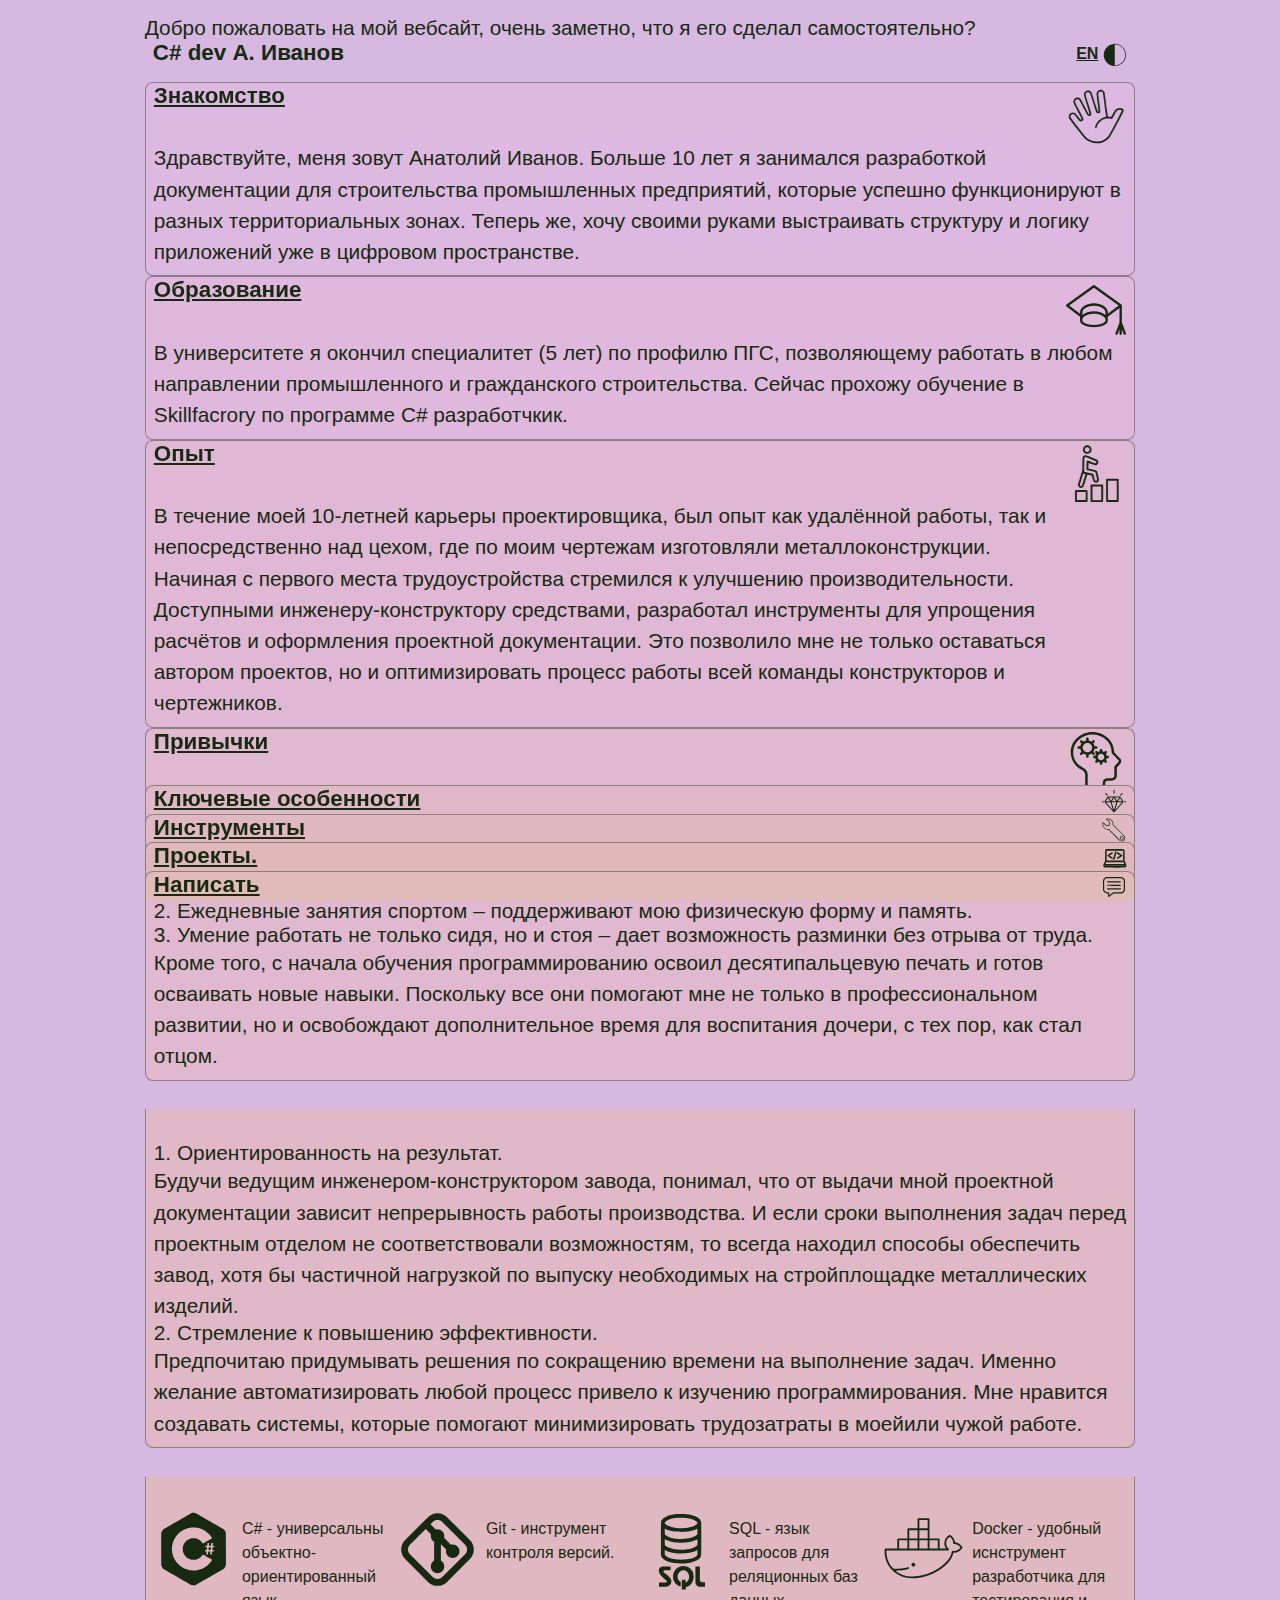
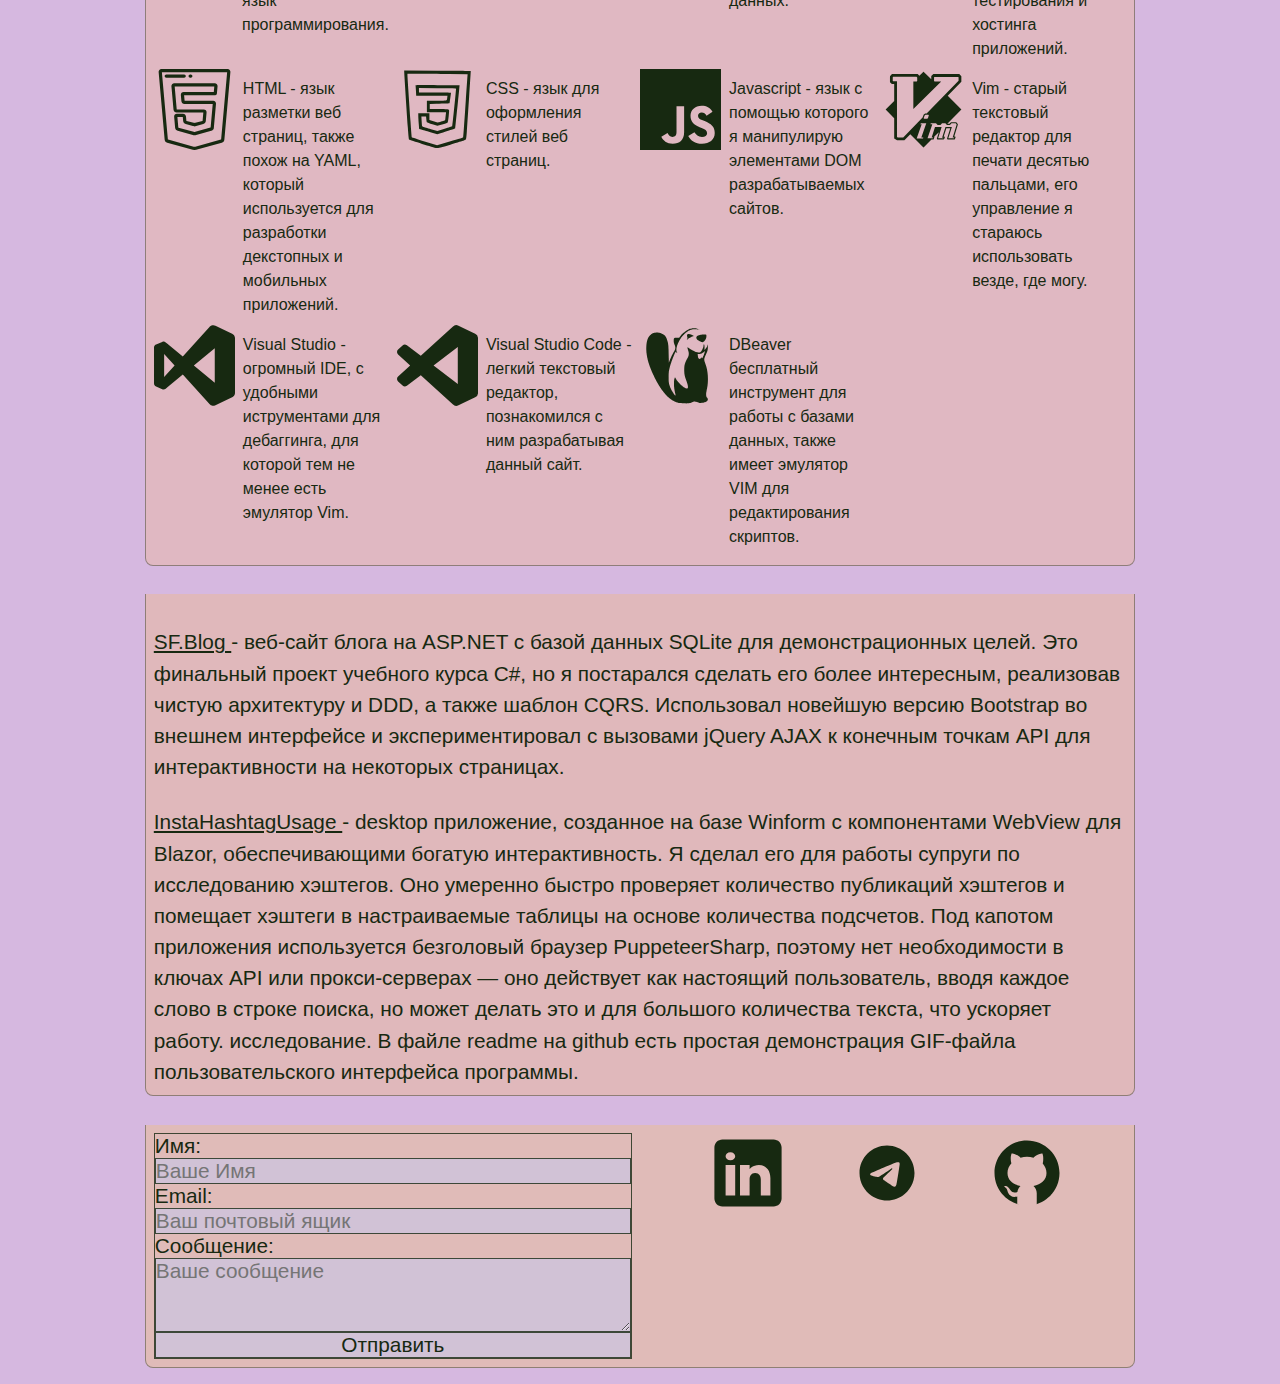
==== ru.html @ f631b930 "moved darkmode toggle closer to button" ====
<!DOCTYPE html>
<html
    lang="ru">
<head>
    <meta 
        charset="UTF-8">
    <meta 
        name="author"
        content="Ahatolii Ivanov">
    <meta
        name="description"
        content="This is a personal resume website i build myself">
    <meta
        name="viewport"
        content="width=device-width, initial-scale=1.0">
    <title>
        C# разработчик А. Иванов 
    </title>
    <link
        rel="stylesheet"
        href="style.css">
    <script
        src="index.js"
        charset="UTF-8">
    </script>
</head>
<body>
    <!--
        this wrapper here to bugfix sticky headers on mobile,
        where there was some strange behavior during address bar hiding. 
    -->
    <div
        id="mobile-wrapper-for-body-children">
        <header
            class="hideOnScroll">
                <p>
                    Добро пожаловать на мой вебсайт, очень заметно, что я его сделал самостоятельно?
                </p>
        </header>
        <main>
            <article>
                <h1>
                    C# dev А. Иванов
                    <a
                        class="lang-anchor"
                        href="index.html"
                        >
                        EN
                    </a>
                    <div class="icon-wrapper">
                        <span
                            id="dark-mode-toggle"
                            >
                            <img
                                class="header-icon InlineSvgWannabe"
                                src="img/Icon_light_dark.svg"
                                alt="icon for light and dark theme">
                        </span>
                        <script
                            src="darkmode.js"
                            charset="UTF-8">
                        </script>
                    </div>
                </h1>
                <a href="#intro">
                    <h2>
                        Знакомство
                    <div class="icon-wrapper">
                        <img
                            class="header-icon animated InlineSvgWannabe"
                            src="img/Icon_introduction.svg"
                            alt="hand wawe">
                    </div>
                    </h2>
                </a>
                <section
                    id="intro">
                    <p>
                        Здравствуйте, меня зовут Анатолий Иванов. Больше 10 лет
                        я занимался разработкой документации для строительства промышленных
                        предприятий, которые успешно функционируют в разных территориальных зонах.
                        Теперь же, хочу своими руками выстраивать структуру и логику приложений
                        уже в цифровом пространстве.
                    </p>
                </section>
                <a href="#education">
                    <h2>
                        Образование
                    <div class="icon-wrapper">
                        <img
                            class="header-icon animated InlineSvgWannabe"
                            src="img/Icon_education.svg"
                            alt="grad hat">
                    </div>
                    </h2>
                </a>
                <section
                    id="education">
                    <p>
                        В университете я окончил специалитет (5 лет) по профилю ПГС,
                        позволяющему работать в любом направлении промышленного
                        и гражданского строительства. Сейчас прохожу обучение в Skillfacrory
                        по программе C# разработчкик.
                    </p>
                </section>
                <a href="#experience">
                    <h2>
                        Опыт
                    <div class="icon-wrapper">
                        <img
                            class="header-icon  animated InlineSvgWannabe"
                            src="img/Icon_experience.svg"
                            alt="leveling up">
                    </div>
                    </h2>
                </a>
                <section
                    id="experience">
                    <p>
                        В течение моей 10-летней карьеры проектировщика,
                        был опыт как удалённой работы, так и непосредственно
                        над цехом, где по моим чертежам изготовляли металлоконструкции. 
                    </p>
                    <p>
                        Начиная с первого места трудоустройства стремился к улучшению производительности. 
                        Доступными инженеру-конструктору средствами, разработал инструменты
                        для упрощения расчётов и оформления проектной документации. 
                        Это позволило мне не только оставаться автором проектов,
                        но и оптимизировать процесс работы всей команды конструкторов и чертежников.
                    </p>
                </section>
                </section>
                <a href="#habbits">
                    <h2>
                        Привычки
                    <div class="icon-wrapper">
                        <img
                            class="header-icon  animated InlineSvgWannabe"
                            src="img/Icon_habbits.svg"
                            alt="mind-gears">
                    </div>
                    </h2>
                </a>
                <section
                    id="habbits">
                    <p>
                        За это врем выработал ряд привычек для улучшения продуктивности
                        а также физического и эмоционального здоровья:
                        <ol>
                            <li>
                                Полифазный сон – позволяет мне за 20 минут отдыха в обеденный перерыв 
                                с новыми силами включиться в работу.
                            </li>
                            <li>
                                Ежедневные занятия спортом – поддерживают мою физическую
                                форму и память.
                            </li>
                            <li>
                                Умение работать не только сидя, но и стоя –
                                дает возможность разминки без отрыва от труда.
                            </li>
                        </ol>
                    </p>
                    <p>
                        Кроме того, с начала обучения программированию освоил
                        десятипальцевую печать и готов осваивать новые навыки.
                        Поскольку все они помогают мне не только в профессиональном развитии,
                        но и освобождают дополнительное время для воспитания дочери,
                        с тех пор, как стал отцом.
                    </p>
                </section>
                <a href="#values">
                    <h2>
                        Ключевые особенности
                    <div class="icon-wrapper">
                        <img
                            class="header-icon  animated InlineSvgWannabe"
                            src="img/Icon_values.svg"
                            alt="treasure">
                    </div>
                    </h2>
                </a>
                <section
                    id="values">
                    <ol>
                        <li>
                            Ориентированность на результат.
                        </li>
                        <p>
                            Будучи ведущим инженером-конструктором завода, понимал,
                            что от выдачи мной проектной документации зависит
                            непрерывность работы производства. 
                            И если сроки выполнения задач перед проектным отделом не
                            соответствовали возможностям, то всегда находил способы
                            обеспечить завод, хотя бы частичной нагрузкой по выпуску
                            необходимых на стройплощадке металлических изделий.
                        </p>
                        <li>
                            Стремление к повышению эффективности.
                        </li>
                        <p>
                            Предпочитаю придумывать решения по сокращению времени на выполнение задач.
                            Именно желание автоматизировать любой процесс привело к изучению программирования. 
                            Мне нравится создавать системы, которые помогают минимизировать
                            трудозатраты в моейили чужой работе.   
                        </p>
                    </ol>
                </section>
                <a href="#tools">
                    <h2>
                        Инструменты
                    <div class="icon-wrapper">
                        <img
                            class="header-icon  animated InlineSvgWannabe"
                            src="img/Icon_tools.svg"
                            alt="wrench">
                    </div>
                    </h2>
                </a>
                <section
                    id="tools">
                        <ul
                            id="tools-display"
                            class="auto-grid">
                            <li>
                                <div
                                    class="tool-icon-wrapper">
                                    <img
                                        class="tool-icon InlineSvgWannabe"
                                        src="img/Tool_c-sharp.svg"
                                        alt="c#">
                                </div>
                                <div
                                    class="tool-description">
                                    <p>
                                        C# - универсальны объектно-ориентированный язык программирования.
                                    </p>
                                </div>
                            </li>
                            <li>
                                <div
                                    class="tool-icon-wrapper">
                                    <img
                                        class="tool-icon InlineSvgWannabe"
                                        src="img/Tool_git.svg"
                                        alt="git-icon">
                                </div>
                                <div
                                    class="tool-description">
                                    <p>
                                        Git - инструмент контроля версий.
                                    </p>
                                </div>
                            </li>
                            <li>
                                <div
                                    class="tool-icon-wrapper">
                                    <img
                                        class="tool-icon InlineSvgWannabe"
                                        src="img/Tool_sql.svg"
                                        alt="SQL-icon">
                                </div>
                                <div
                                    class="tool-description">
                                    <p>
                                        SQL - язык запросов для реляционных баз данных.
                                    </p>
                                </div>
                            </li>
                            <li>
                                <div
                                    class="tool-icon-wrapper">
                                    <img
                                        class="tool-icon InlineSvgWannabe"
                                        src="img/Tool_docker.svg"
                                        alt="Docker-icon">
                                </div>
                                <div
                                    class="tool-description">
                                    <p>
                                        Docker - удобный иснструмент разработчика для тестирования и хостинга приложений.
                                    </p>
                                </div>
                            </li>
                            <li>
                                <div
                                    class="tool-icon-wrapper">
                                    <img
                                        class="tool-icon InlineSvgWannabe"
                                        src="img/Tool_html5.svg"
                                        alt="Html5-icon">
                                </div>
                                <div
                                    class="tool-description">
                                    <p>
                                        HTML - язык разметки веб страниц, также похож на YAML, который используется для разработки декстопных и мобильных приложений.
                                    </p>
                                </div>
                            </li>
                            <li>
                                <div
                                    class="tool-icon-wrapper">
                                    <img
                                        class="tool-icon InlineSvgWannabe"
                                        src="img/Tool_css.svg"
                                        alt="CSS-icon">
                                </div>
                                <div
                                    class="tool-description">
                                    <p>
                                        CSS - язык для оформления стилей веб страниц.
                                    </p>
                                </div>
                            </li>
                            <li>
                                <div
                                    class="tool-icon-wrapper">
                                    <img
                                        class="tool-icon InlineSvgWannabe"
                                        src="img/Tool_js.svg"
                                        alt="JS-icon">
                                </div>
                                <div
                                    class="tool-description">
                                    <p>
                                        Javascript - язык с помощью которого я манипулирую элементами DOM разрабатываемых сайтов.
                                    </p>
                                </div>
                            </li>
                            <li>
                                <div
                                    class="tool-icon-wrapper">
                                    <img
                                        class="tool-icon InlineSvgWannabe"
                                        src="img/Tool_vim.svg"
                                        alt="Vim-icon">
                                </div>
                                <div
                                    class="tool-description">
                                    <p>
                                        Vim - старый текстовый редактор для печати десятью пальцами, его управление я стараюсь использовать везде, где могу.
                                    </p>
                                </div>
                            </li>
                            <li>
                                <div
                                    class="tool-icon-wrapper">
                                    <img
                                        class="tool-icon InlineSvgWannabe"
                                        src="img/Tool_visualStudio.svg"
                                        alt="VisualStudio-icon">
                                </div>
                                <div
                                    class="tool-description">
                                    <p>
                                        Visual Studio - огромный IDE, с удобными иструментами для дебаггинга, для которой тем не менее есть эмулятор Vim.
                                    </p>
                                </div>
                            </li>
                            <li>
                                <div
                                    class="tool-icon-wrapper">
                                    <img
                                        class="tool-icon InlineSvgWannabe"
                                        src="img/Tool_visualStudioCode.svg"
                                        alt="VisualStudioCode-icon">
                                </div>
                                <div
                                    class="tool-description">
                                    <p>
                                        Visual Studio Code - легкий текстовый редактор, познакомился с ним разрабатывая данный сайт.
                                    </p>
                                </div>
                            </li>
                            <li>
                                <div
                                    class="tool-icon-wrapper">
                                    <img
                                        class="tool-icon InlineSvgWannabe"
                                        src="img/Tool_dbeaver.svg"
                                        alt="DBeaver-icon">
                                </div>
                                <div
                                    class="tool-description">
                                    <p>
                                        DBeaver бесплатный инструмент для работы с базами данных, также имеет эмулятор VIM для редактирования скриптов.
                                    </p>
                                </div>
                            </li>
                        </ul>
                </section>
                <a href="#projects">
                    <h2>
                        Проекты.
                    <div class="icon-wrapper">
                        <img
                            class="header-icon  animated InlineSvgWannabe"
                            src="img/Icon_projects.svg"
                            alt="laptop with code">
                    </div>
                    </h2>
                </a>
                <section
                    id="projects">
                    <p>
                        <a
                            href="https://github.com/keepdream1ng/SF.Blog"
                            target="_blank">
                            SF.Blog 
                        </a>
                        - веб-сайт блога на ASP.NET с базой данных SQLite для демонстрационных целей. Это финальный проект учебного курса C#, но я постарался сделать его более интересным, реализовав чистую архитектуру и DDD, а также шаблон CQRS. Использовал новейшую версию Bootstrap во внешнем интерфейсе и экспериментировал с вызовами jQuery AJAX к конечным точкам API для интерактивности на некоторых страницах.
                    </p>
                    <br/>
                    <p>
                        <a
                            href="https://github.com/keepdream1ng/InstaHashtagUsage"
                            target="_blank">
                            InstaHashtagUsage
                        </a>
                        - desktop приложение, созданное на базе Winform с компонентами WebView для Blazor, обеспечивающими богатую интерактивность. Я сделал его для работы супруги по исследованию хэштегов. Оно умеренно быстро проверяет количество публикаций хэштегов и помещает хэштеги в настраиваемые таблицы на основе количества подсчетов. Под капотом приложения используется безголовый браузер PuppeteerSharp, поэтому нет необходимости в ключах API или прокси-серверах — оно действует как настоящий пользователь, вводя каждое слово в строке поиска, но может делать это и для большого количества текста, что ускоряет работу. исследование. В файле readme на github есть простая демонстрация GIF-файла пользовательского интерфейса программы.
                    </p>
                </section>
                <a href="#contactMe">
                    <h2>
                        Написать
                    <div class="icon-wrapper">
                        <img
                            class="header-icon InlineSvgWannabe"
                            src="img/IconMessage.svg"
                            alt="dialog bubble">
                    </div>
                    </h2>
                </a>
            </article>
        </main>
        <footer>
            <section
                id="contactMe"
                class="flex-grid">
                <form
                    action="https://docs.google.com/forms/d/e/1FAIpQLSd-heOVLEcuOV4xF2GQkfYOCE_NZL_sZZvHFO3vcUqvbfcKBQ/formResponse"
                    method="post"
                    >
                    <fieldset>
                        <label
                            for="nameInput">
                            Имя:
                        </label>
                        <input
                            type="text"
                            name="entry.1554617462"
                            id="nameInput"
                            placeholder="Ваше Имя">
                        <label
                            for="emailInput">
                            Email:
                        </label>
                        <input
                            type="email"
                            name="entry.550053256"
                            placeholder="Ваш почтовый ящик"
                            id="emailInput"
                            required>
                        <label
                            for="messageInput">
                            Сообщение:
                        </label>
                        <!--Seems like textarea is the special tag, what dont like my formatting
                        by not showing up the placeholder if closing tag on the different line.-->
                        <textarea name="entry.1331793163" id="messageInput" rows="3" cols="20" placeholder="Ваше сообщение"></textarea>
                        <button
                            type="submit">
                            Отправить
                        </button>
                    </fieldset>
                </form>
                <ul>
                    <li>
                        <a
                            title="Напишите в LinkedIn"
                            href="https://www.linkedin.com/in/anatolii-ivanov-b8619a253"
                            target="_blank">
                            <img
                                class="logo InlineSvgWannabe"
                                src="img/LogoLinkedIn.svg"
                                alt="Linkedin logo"
                            >
                        </a>
                    </li>
                    <li>
                        <a
                            title="Напишите в телеграмм!"
                            href="https://t.me/dreamersince90s"
                            target="_blank">
                            <img
                                class="logo InlineSvgWannabe"
                                src="img/LogoTelegram.svg"
                                alt="Telegram logo"
                            >
                        </a>
                    </li>
                    <li>
                        <a
                            title="Взгляните на мой профиль гитхаб!"
                            href="https://github.com/keepdream1ng"
                            target="_blank">
                            <img
                                class="logo InlineSvgWannabe"
                                src="img/LogoGitHub.svg"
                                alt="GitHub logo"
                            >
                        </a>
                    </li>
                </ul>
            </section>
        </footer>
    </div>
</body>
</html>
---- style.css ----
* {
    margin: 0;
    padding: 0;
    box-sizing: border-box;
}

:root {
    --BGCOLOR-HUE: 220.2;
    --MAIN-SAT: 40%;
    --MAIN-LIGHT: 80%;
    --CONTRAST-COLOR-HUE: calc(var(--BGCOLOR-HUE) + 180);
    --CONTRAST-SAT: var(--MAIN-SAT);
    --CONTRAST-LIGHT: calc(var(--MAIN-LIGHT)/7);
    --BGCOLOR: hsl(var(--BGCOLOR-HUE), var(--MAIN-SAT), var(--MAIN-LIGHT));
    --BGCOLOR-DIM: hsl(var(--BGCOLOR-HUE), calc(var(--MAIN-SAT) - 20%), var(--MAIN-LIGHT));
    --CONTRAST-COLOR: hsl(var(--CONTRAST-COLOR-HUE), var(--CONTRAST-SAT), var(--CONTRAST-LIGHT));
    --CONTRAST-COLOR-DIM: hsla(var(--CONTRAST-COLOR-HUE), var(--CONTRAST-SAT), var(--CONTRAST-LIGHT), 0.8);
    --CONTRAST-COLOR-DIMER: hsla(var(--CONTRAST-COLOR-HUE), var(--CONTRAST-SAT), var(--CONTRAST-LIGHT), 0.4);
    --HEADER_HEIGHT: 1.8rem;
    --SMALL-WINDOW-HEIGHT: 100svh;
    --LARGE-WINDOW-HEIGHT: 100lvh;

    scroll-behavior: smooth;
    min-height: 100vh;
}

.darkmode {
    --CONTRAST-LIGHT: 90%;
    --MAIN-LIGHT: calc(var(--CONTRAST-LIGHT)/5);
}

html {
    bottom: 0;
    left: 0;
    overflow-x: hidden;
}

body {
    font-family: Arial, Helvetica, sans-serif;
    font-size: 1.3rem;
    color: var(--CONTRAST-COLOR);
    background-color: var(--BGCOLOR);
    padding: 1rem 0.3rem;
    min-height: 100vh;
    max-width: 1000px;
    display: block;
    margin-left: auto;
    margin-right: auto;
}

.mobile-wrapper{
    position: fixed;
    bottom: 0;
    overflow: hidden;
    padding-bottom: 0;
    max-height: 100vh;
    padding-top: calc(100vh - 100svh);
}

.mobile-scrollable-wrapper{
    position: relative;
    bottom: 0;
    overflow-y: scroll;
    touch-action: manipulation;
    max-height: 100svh;
    padding-right: 0.5rem;
    scroll-behavior: smooth;
}

button, input, textarea, select, fieldset{
    font: inherit;
    color: inherit;
    background-color: inherit;
    border: 1px solid var(--CONTRAST-COLOR-DIM);
    border-radius: 0;
}

button, input, textarea, select{
    background-color: var(--BGCOLOR-DIM);
}

button:active,
input:active,
textarea:active{
    outline: 4px solid var(--CONTRAST-COLOR);
    outline-offset: -5px;
}

button:focus,
input:focus,
textarea:focus{
    outline: 2px solid var(--CONTRAST-COLOR);
}

h1,
h2{
    font-size: 1.4rem;
    height: var(--HEADER_HEIGHT);
    padding: 0rem 0.5rem;
    background-color: var(--BGCOLOR);
}

h1{
    margin-bottom: 0.8rem;
}

h2{
    border: 1px solid var(--CONTRAST-COLOR-DIMER);
    border-bottom: 0;
    border-radius: 0.5rem 0.5rem 0 0;
}

section{
    border: 1px solid var(--CONTRAST-COLOR-DIMER);
    border-top: 0;
    border-radius: 0 0 0.5rem 0.5rem;
    padding: 0.5rem; 
    scroll-margin-top: 12rem;
}

section p{
    line-height: 1.5;
}

fieldset{
    display:grid;
}

a {
    text-decoration: underline;
    color: inherit;
}

a:hover {
    color: var(--CONTRAST-COLOR-DIM);
}

.flex-grid{
    display: flex;
    gap: 1rem;
    flex-wrap: wrap;
}

.flex-grid>:first-child{
    flex-basis: 400px;
    flex-grow: 1;
}

.flex-grid>:last-child{
    display: flex;
    flex-wrap: wrap;
    justify-content: space-evenly;
    flex-basis: 400px;
    flex-grow: 1;
}

ul{
    list-style-type: none;
}

svg{
    fill: var(--CONTRAST-COLOR);
}

svg:hover {
    fill: var(--CONTRAST-COLOR-DIM);
}

.stickyTopHeader {
    top: calc(var(--coutFromTop) * var(--HEADER_HEIGHT))
}

.stickyBottomHeader {
    bottom: calc(var(--coutFromBottom) * var(--HEADER_HEIGHT))
}

.icon-wrapper{
    display: inline;
    float: right;
    margin-right: 1.5rem;
    margin-top: 0.2rem;
}

.header-icon{
    position: absolute;
    height: calc(var(--HEADER_HEIGHT) - 0.3rem);
    z-index: 2;
}

.header-icon.animated{
    transition: transform 0.1s ease-in-out;
    transform-origin: right top;
    transition: -webkit-transform 0.1s ease-in-out;
    -webkit-transform-origin: right top;
}

.header-in-view .header-icon.animated{
    transform: scale(2.5);
    -webkit-transform: scale(2.5);
}

/* to make room for scaling icon */
main section{
    padding-top: 2rem;
}

ol{
    list-style: inside decimal;
}

.lang-anchor{
    max-height: 100%;
    font-size: 1rem;
    position: absolute;
    right: calc(var(--HEADER_HEIGHT) + 0.5rem);
    top: 50%;
    transform: translate(0, -50%);
}

.auto-grid{
    --_min-column-size: 15rem;
    display: grid;
    gap: 1 rem;
    grid-template-columns: 
        repeat(auto-fit, minmax(min(var(--_min-column-size), 100%), 1fr));
}

.auto-grid>*{
    display: grid;
    grid-template-columns: 1fr 2fr;
    position: relative;
}

.tool-description{
    padding: 0.5rem;
    font-size: 1rem;
}
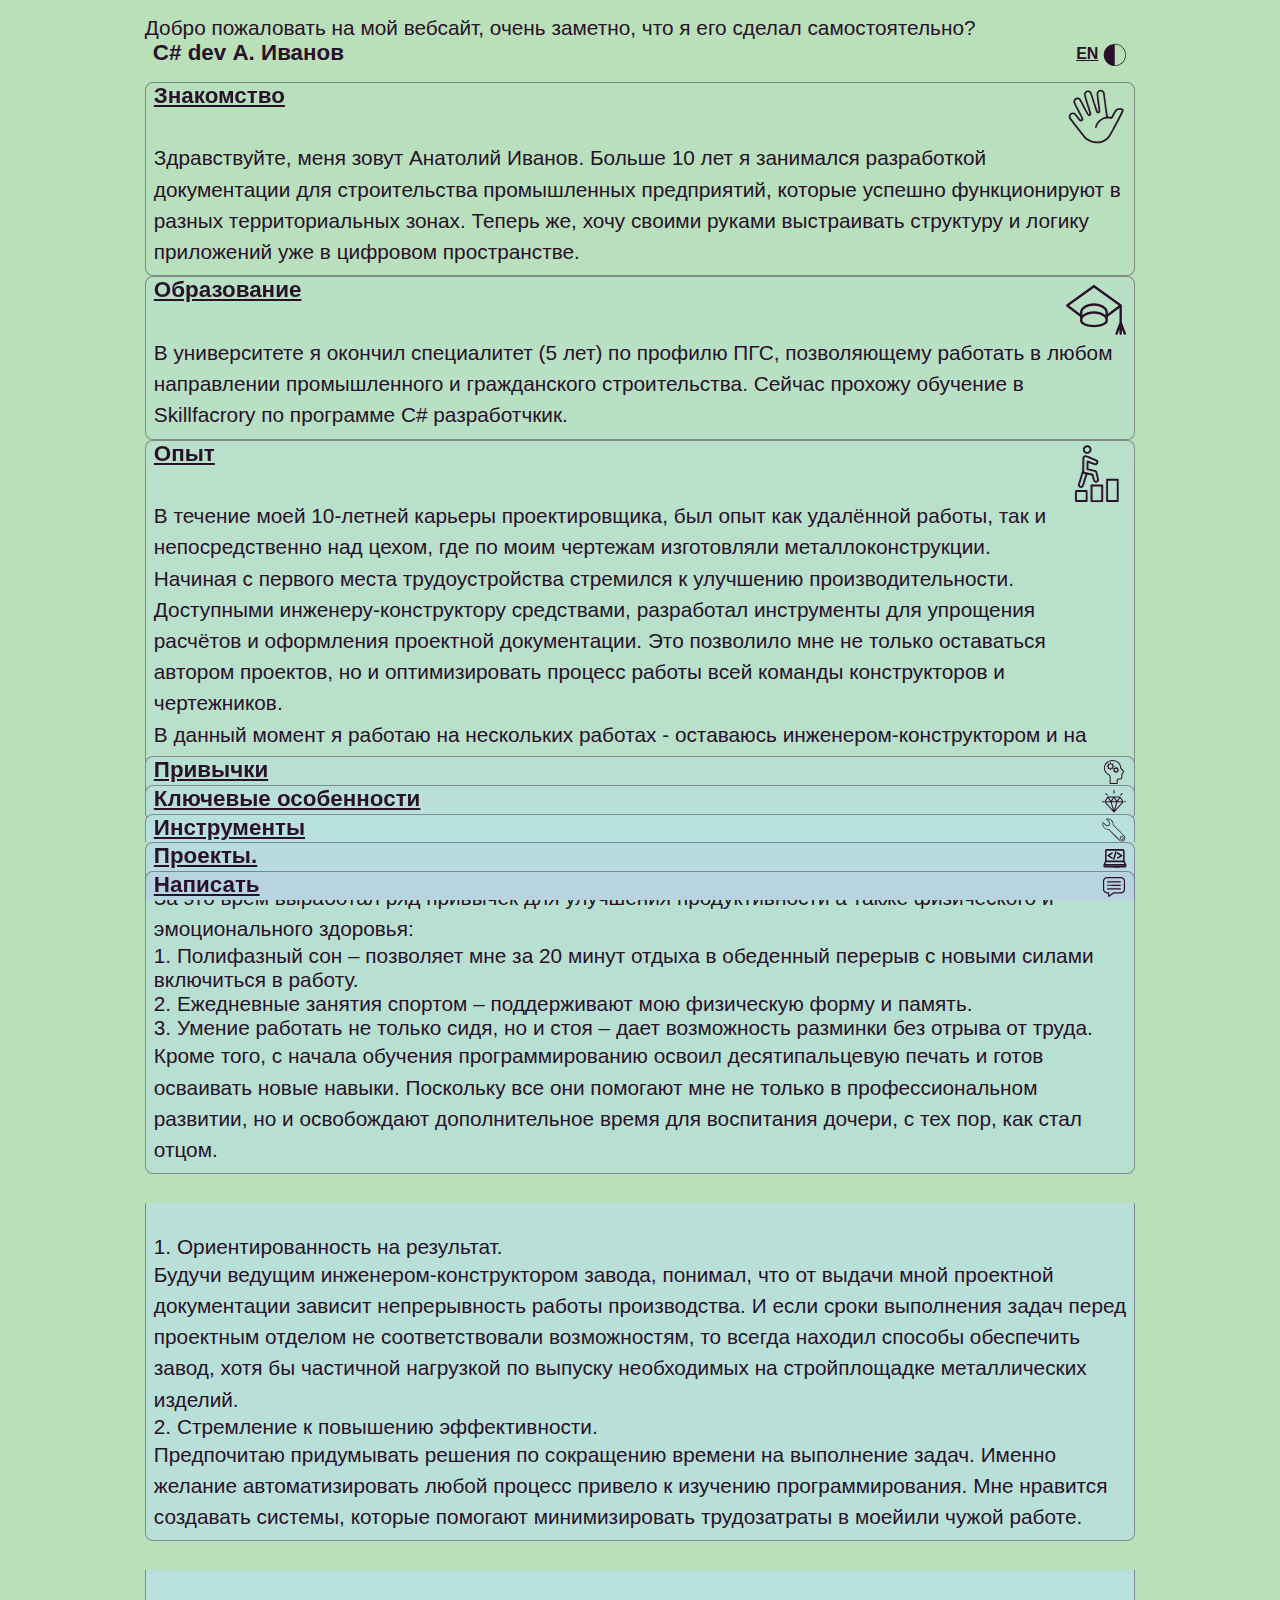
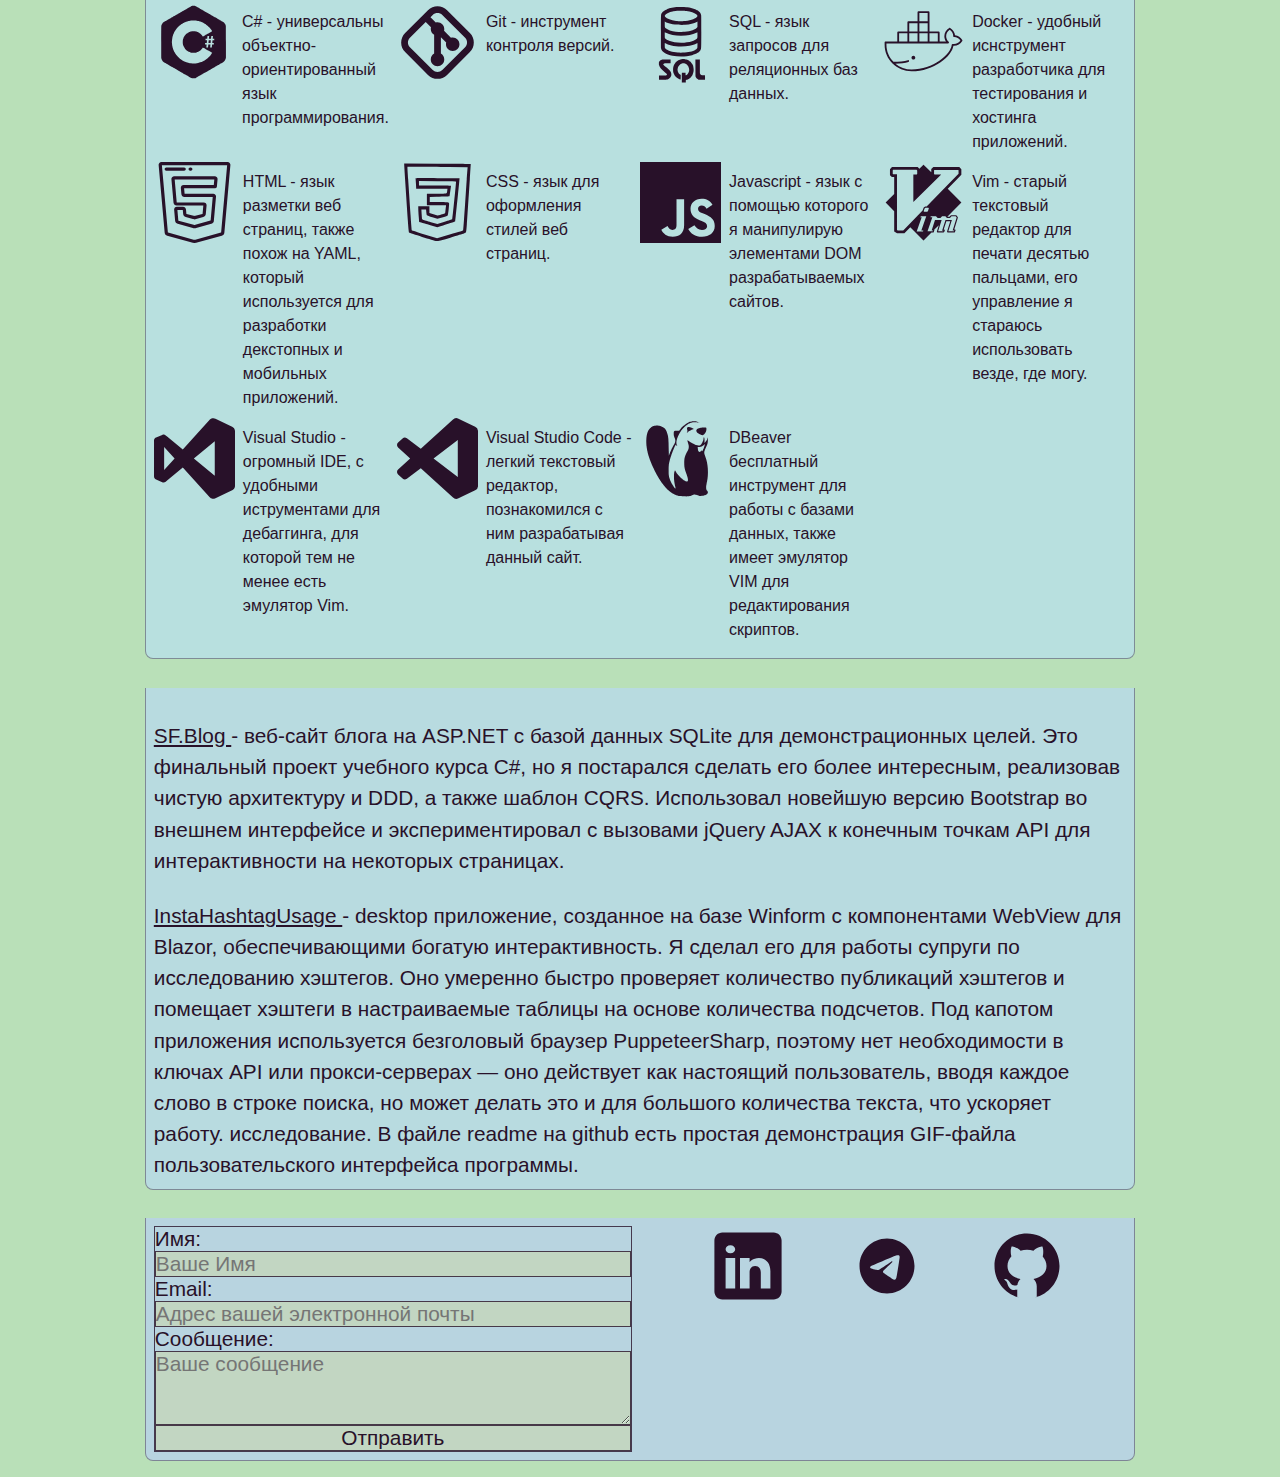
==== commit 172d8890: "removed deleted script, updated experience section" ====
--- a/ru.html
+++ b/ru.html
@@ -56,10 +56,6 @@
                                 src="img/Icon_light_dark.svg"
                                 alt="icon for light and dark theme">
                         </span>
-                        <script
-                            src="darkmode.js"
-                            charset="UTF-8">
-                        </script>
                     </div>
                 </h1>
                 <a href="#intro">
@@ -127,6 +123,19 @@
                         для упрощения расчётов и оформления проектной документации. 
                         Это позволило мне не только оставаться автором проектов,
                         но и оптимизировать процесс работы всей команды конструкторов и чертежников.
+                    </p>
+                    <p>
+                        В данный момент я работаю на нескольких работах - оставаюсь инженером-конструктором
+                        и на партайм занятости как C# разработчик в проекте на .NET Framework.
+                        Вот мой
+                        <a
+                            title="Navigating the IT Maze: A Junior's Tale of Self-Initiative and Unexpected Challenges"
+                            href="https://www.linkedin.com/posts/anatolii-ivanov-b8619a253_junior-careerstart-activity-7187018553831632896-r5Om"
+                            target="_blank"
+                            >
+                            пост
+                        </a>
+                        о начале карьеры в IT.
                     </p>
                 </section>
                 </section>
@@ -458,7 +467,7 @@
                         <input
                             type="email"
                             name="entry.550053256"
-                            placeholder="Ваш почтовый ящик"
+                            placeholder="Адрес вашей электронной почты"
                             id="emailInput"
                             required>
                         <label
@@ -515,5 +524,9 @@
             </section>
         </footer>
     </div>
+    <script
+        src="darkmode.js"
+        charset="UTF-8">
+    </script>
 </body>
 </html>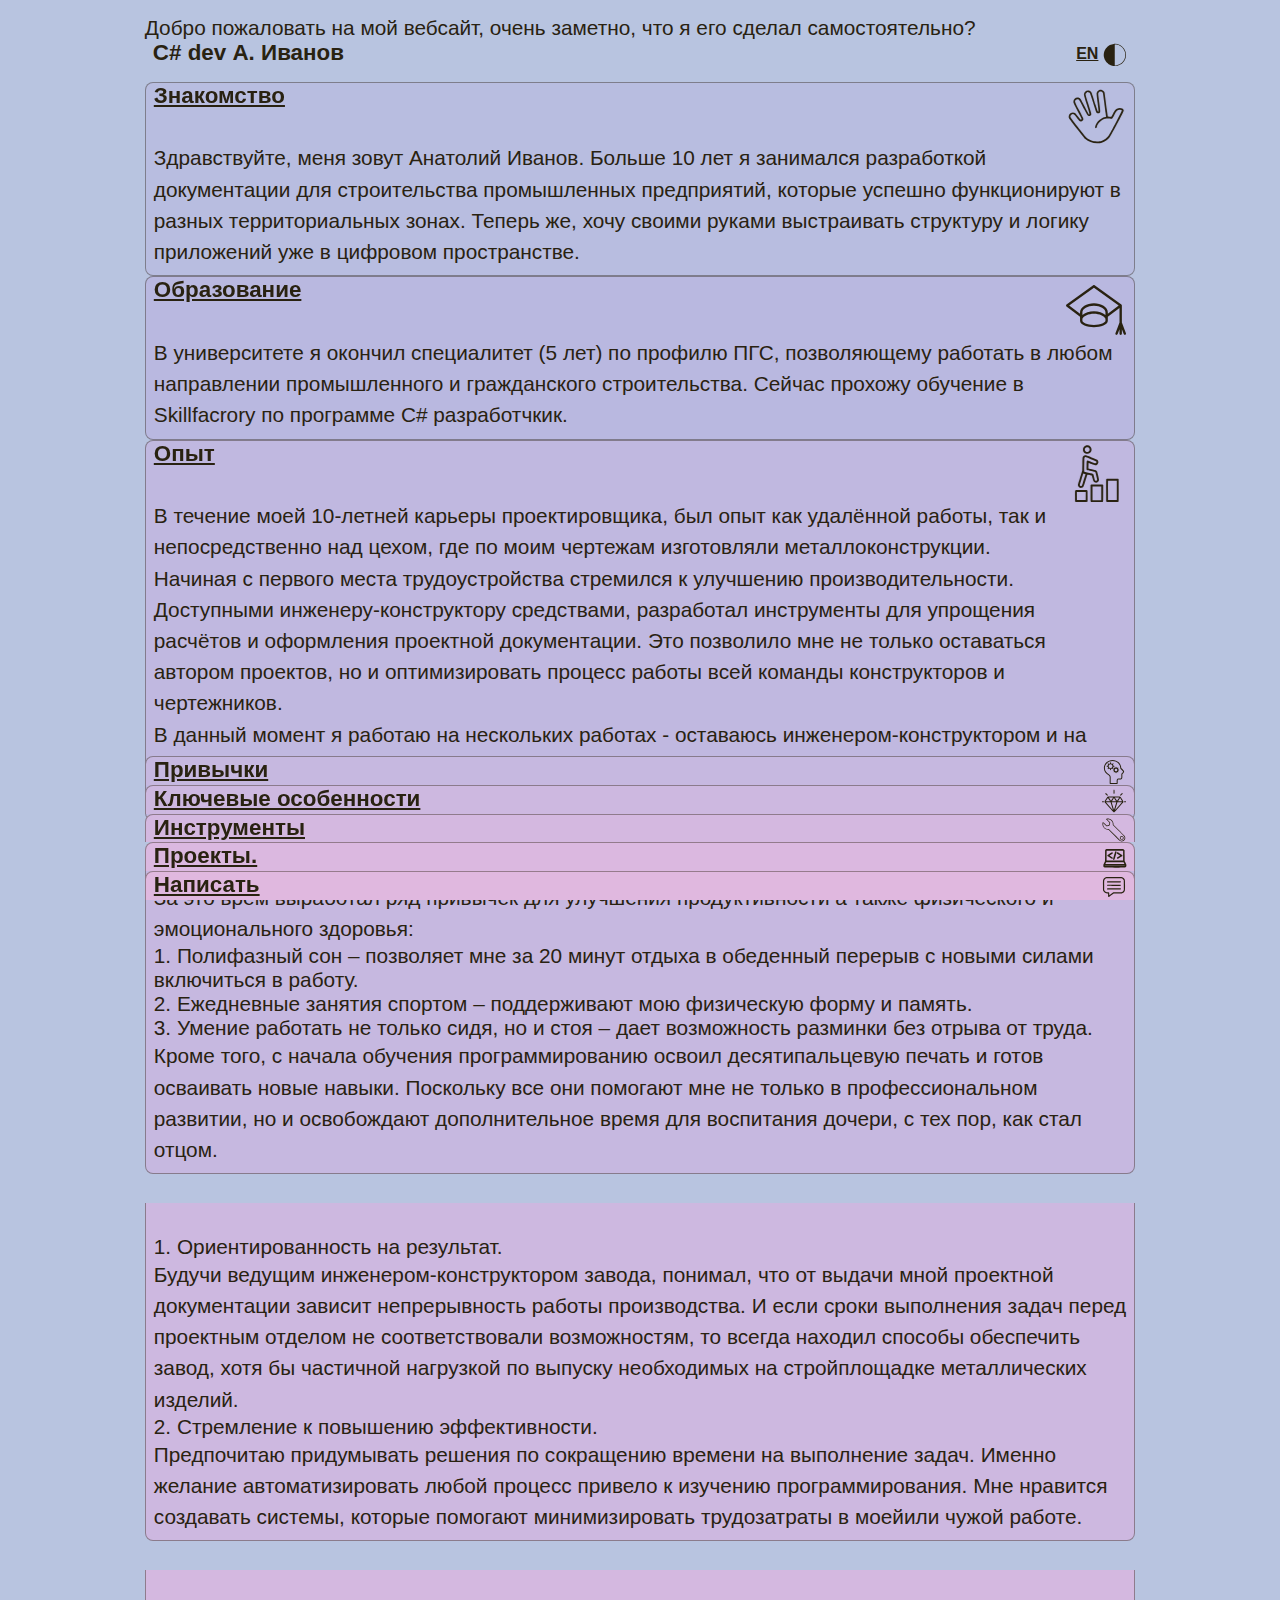
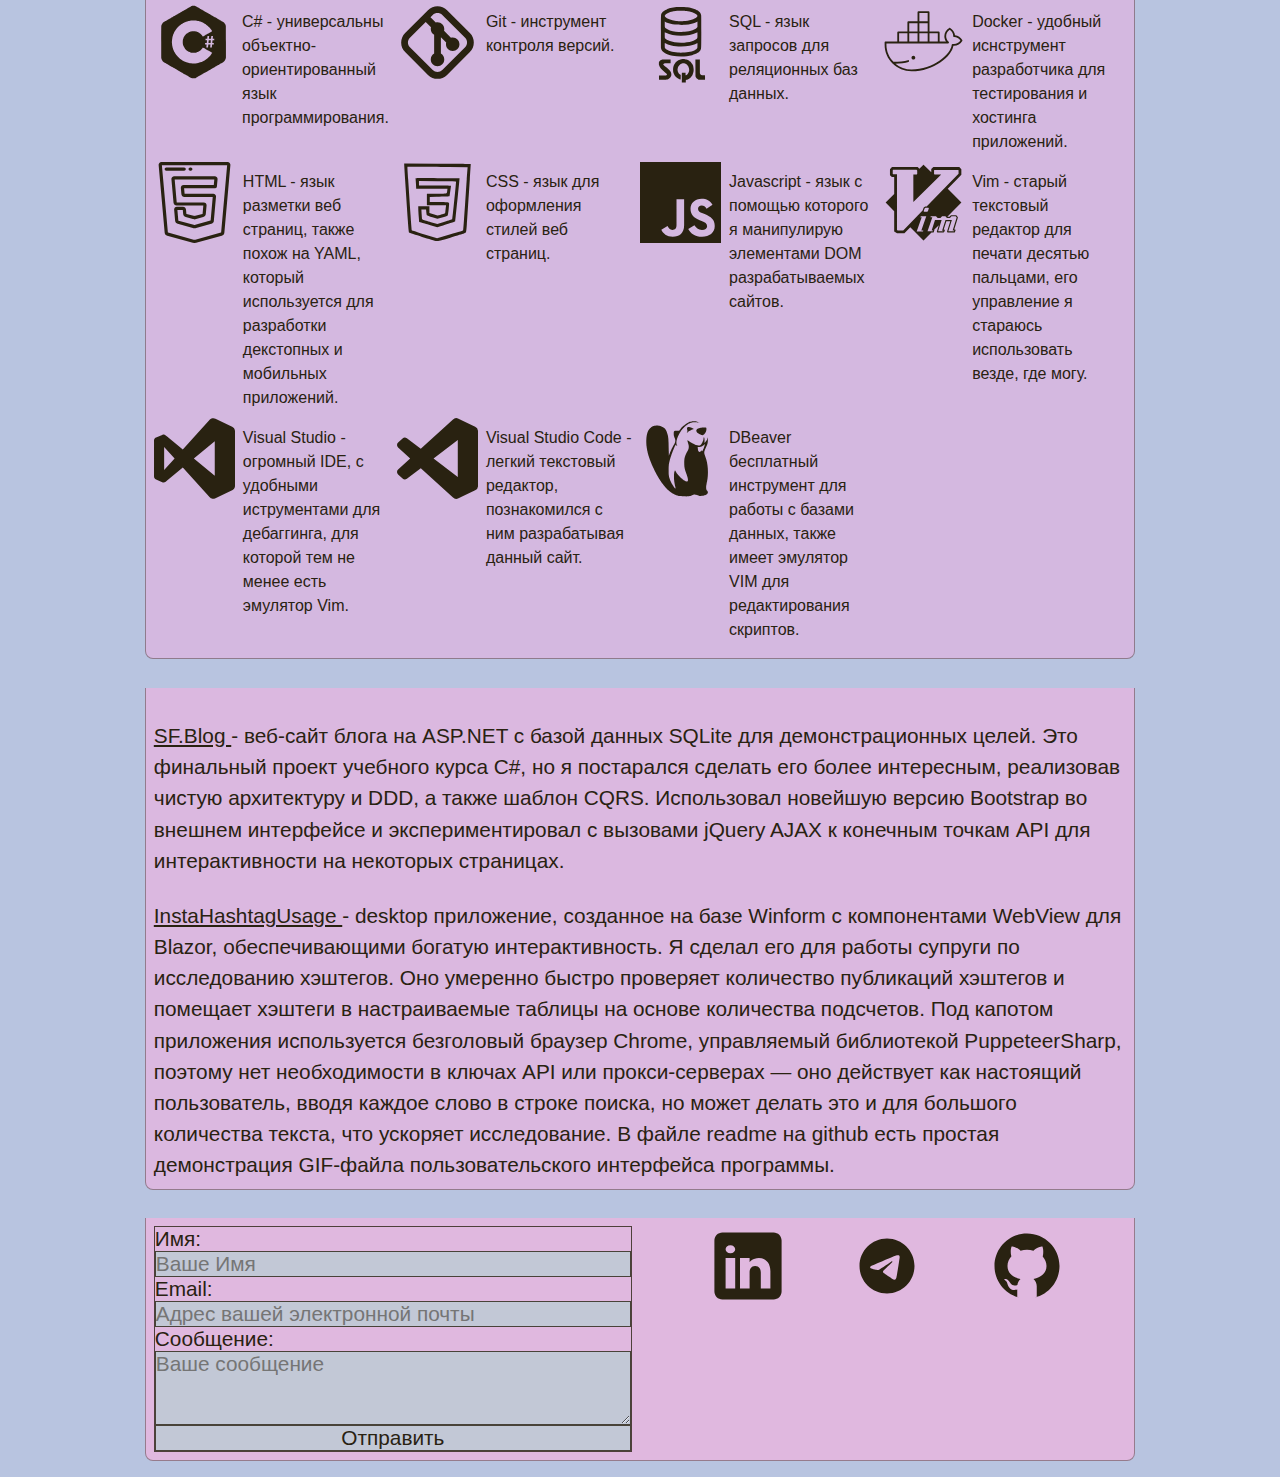
==== commit ac016a71: "updated russian verion" ====
--- a/ru.html
+++ b/ru.html
@@ -417,7 +417,10 @@
                             target="_blank">
                             SF.Blog 
                         </a>
-                        - веб-сайт блога на ASP.NET с базой данных SQLite для демонстрационных целей. Это финальный проект учебного курса C#, но я постарался сделать его более интересным, реализовав чистую архитектуру и DDD, а также шаблон CQRS. Использовал новейшую версию Bootstrap во внешнем интерфейсе и экспериментировал с вызовами jQuery AJAX к конечным точкам API для интерактивности на некоторых страницах.
+                        - веб-сайт блога на ASP.NET с базой данных SQLite для демонстрационных целей. Это финальный проект учебного курса C#,
+                        но я постарался сделать его более интересным, реализовав чистую архитектуру и DDD, а также шаблон CQRS.
+                        Использовал новейшую версию Bootstrap во внешнем интерфейсе и экспериментировал с вызовами jQuery AJAX к
+                        конечным точкам API для интерактивности на некоторых страницах.
                     </p>
                     <br/>
                     <p>
@@ -426,7 +429,13 @@
                             target="_blank">
                             InstaHashtagUsage
                         </a>
-                        - desktop приложение, созданное на базе Winform с компонентами WebView для Blazor, обеспечивающими богатую интерактивность. Я сделал его для работы супруги по исследованию хэштегов. Оно умеренно быстро проверяет количество публикаций хэштегов и помещает хэштеги в настраиваемые таблицы на основе количества подсчетов. Под капотом приложения используется безголовый браузер PuppeteerSharp, поэтому нет необходимости в ключах API или прокси-серверах — оно действует как настоящий пользователь, вводя каждое слово в строке поиска, но может делать это и для большого количества текста, что ускоряет работу. исследование. В файле readme на github есть простая демонстрация GIF-файла пользовательского интерфейса программы.
+                        - desktop приложение, созданное на базе Winform с компонентами WebView для Blazor, обеспечивающими богатую интерактивность.
+                        Я сделал его для работы супруги по исследованию хэштегов. Оно умеренно быстро проверяет количество публикаций хэштегов
+                        и помещает хэштеги в настраиваемые таблицы на основе количества подсчетов.
+                        Под капотом приложения используется безголовый браузер Chrome, управляемый библиотекой PuppeteerSharp,
+                        поэтому нет необходимости в ключах API или прокси-серверах — оно действует как настоящий пользователь,
+                        вводя каждое слово в строке поиска, но может делать это и для большого количества текста, что ускоряет
+                        исследование. В файле readme на github есть простая демонстрация GIF-файла пользовательского интерфейса программы.
                     </p>
                 </section>
                 <a href="#contactMe">
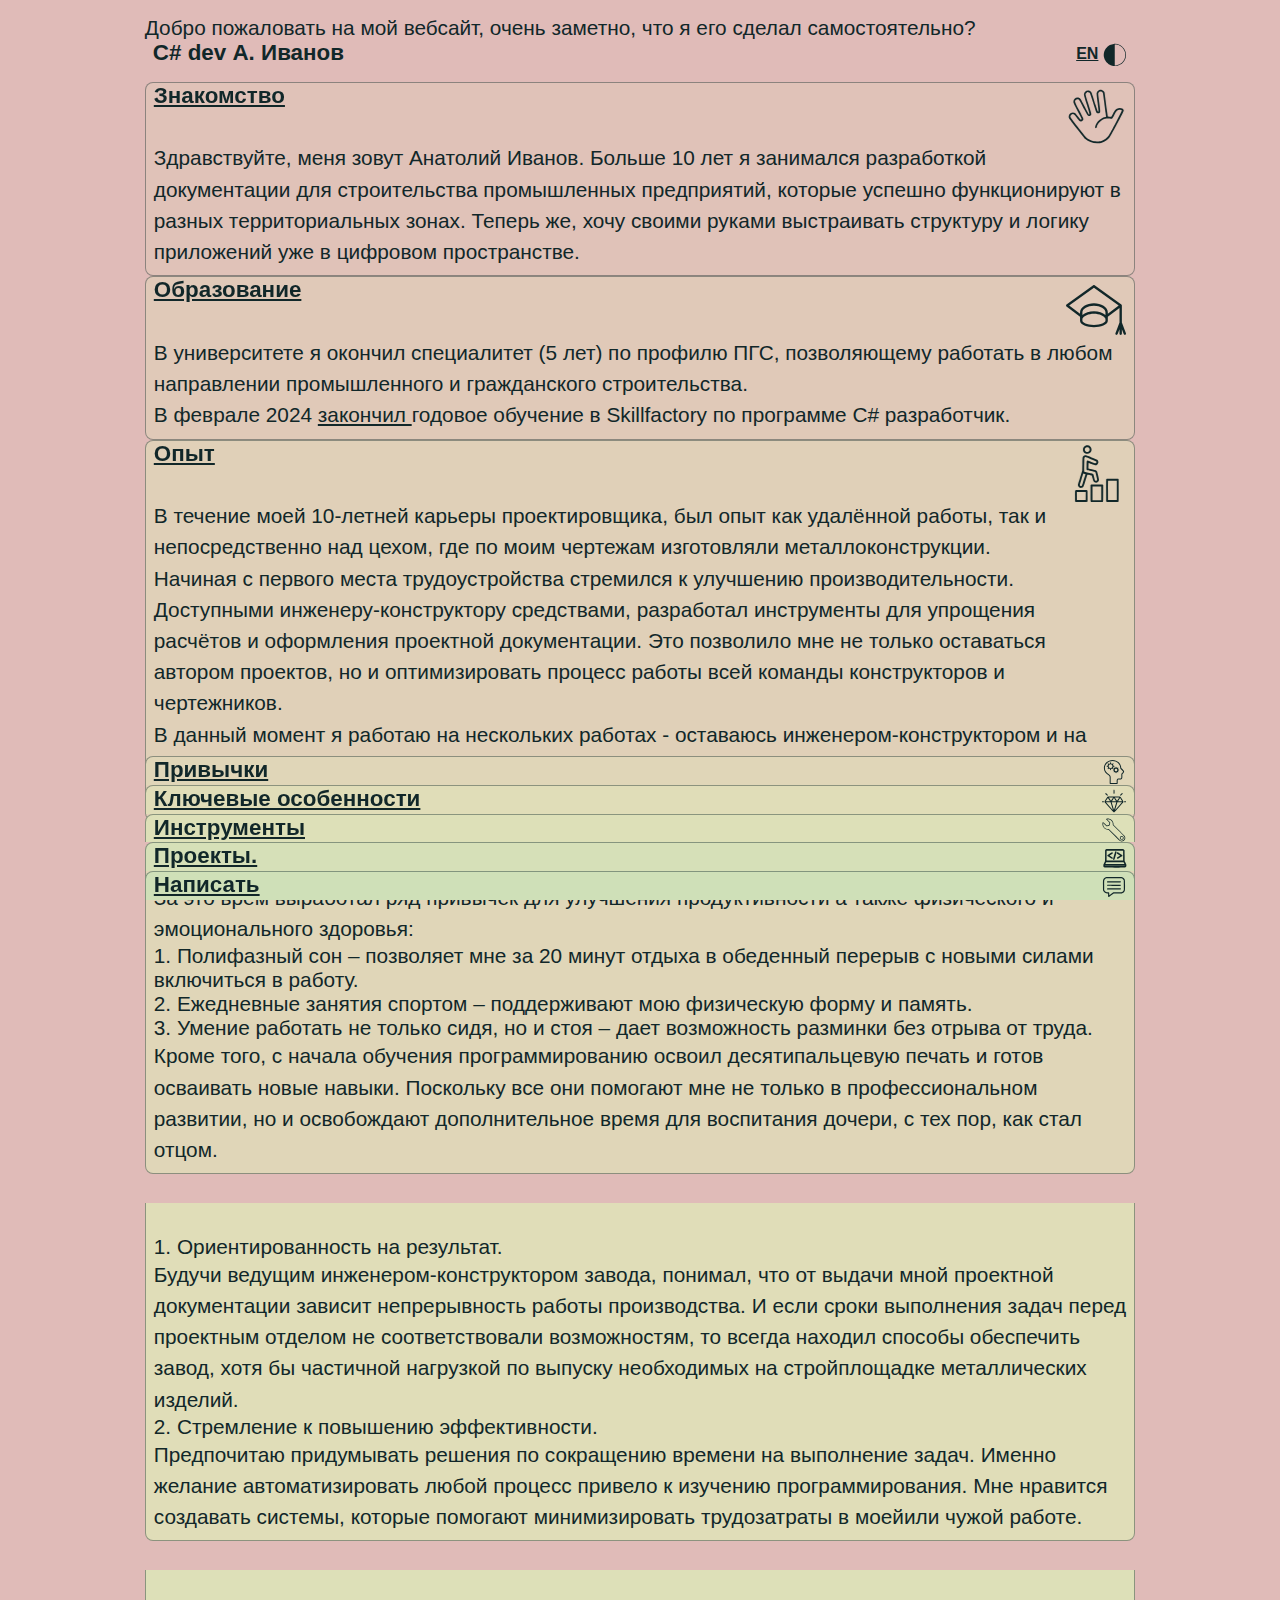
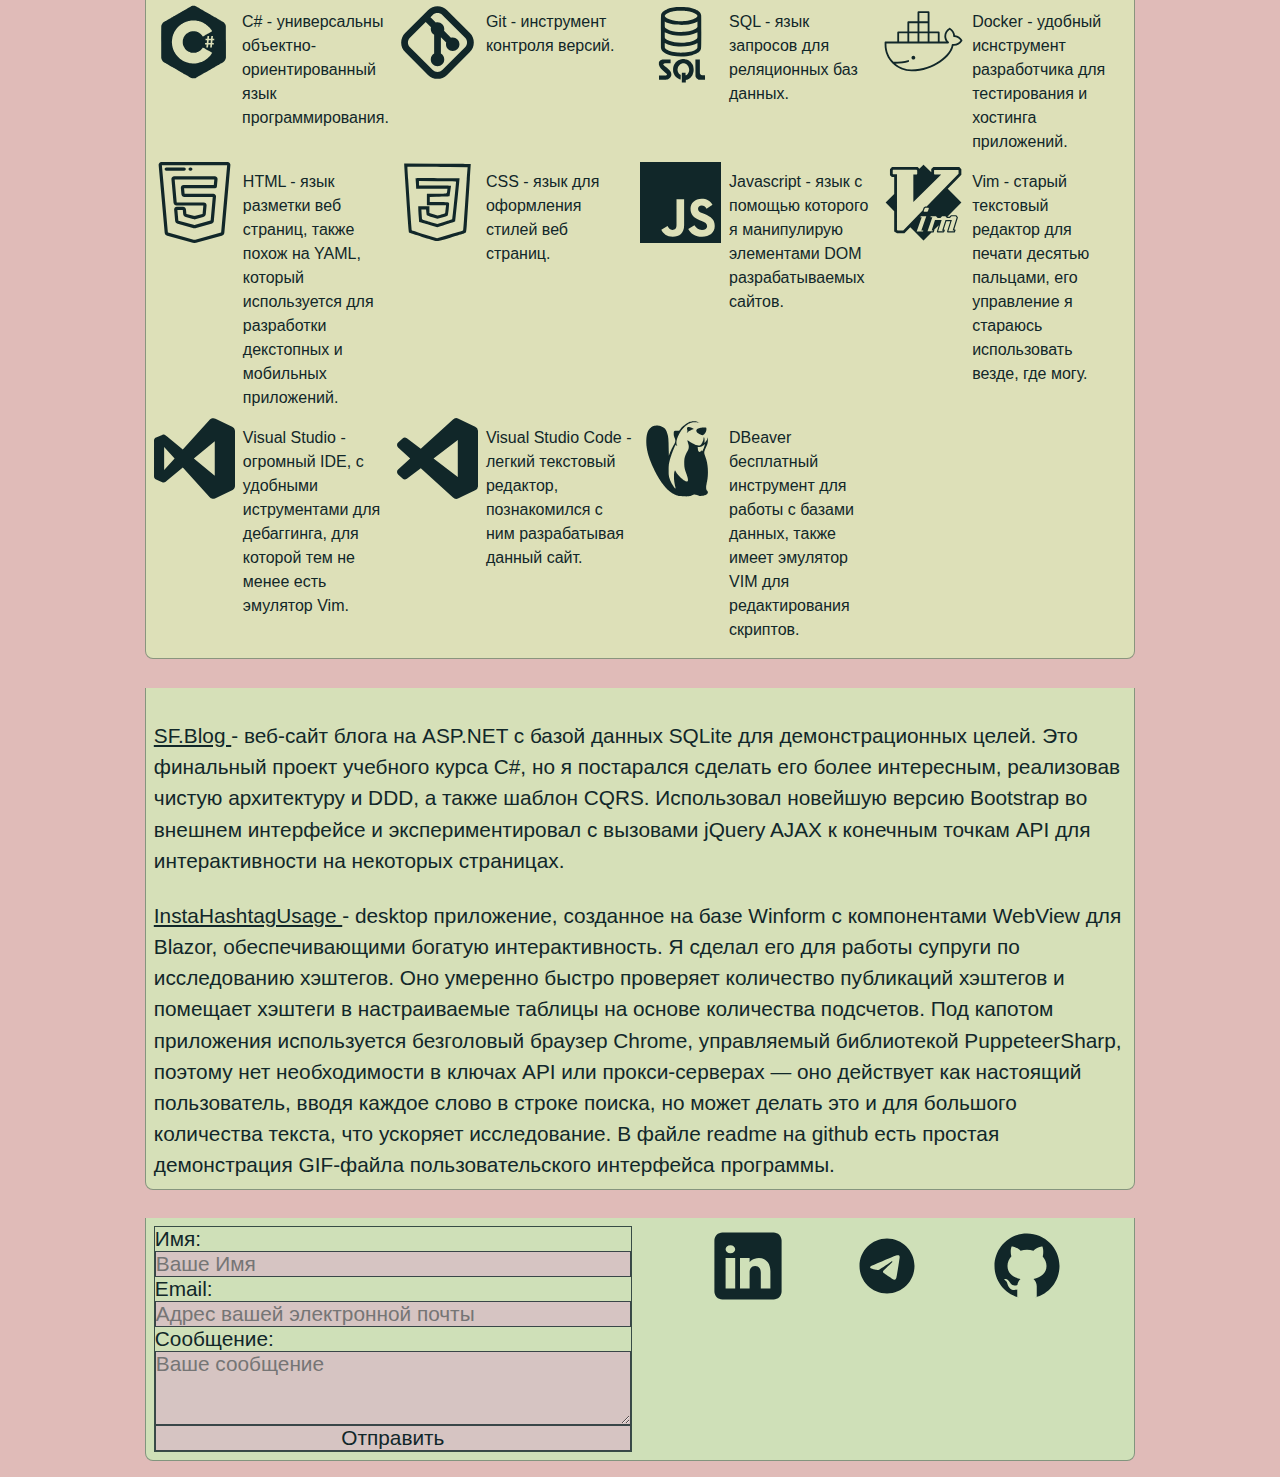
==== commit 58fcdd49: "added education info" ====
--- a/ru.html
+++ b/ru.html
@@ -95,8 +95,17 @@
                     <p>
                         В университете я окончил специалитет (5 лет) по профилю ПГС,
                         позволяющему работать в любом направлении промышленного
-                        и гражданского строительства. Сейчас прохожу обучение в Skillfacrory
-                        по программе C# разработчкик.
+                        и гражданского строительства.
+                    </p>
+                    <p>
+                        В феврале 2024
+                        <a
+                            href="https://www.linkedin.com/posts/anatolii-ivanov-b8619a253_want-to-challenge-yourself-spend-more-than-activity-7162741263031582720-sSFV"
+                            target="_blank"
+                            >
+                            закончил 
+                        </a>
+                        годовое обучение в Skillfactory по программе C# разработчик.
                     </p>
                 </section>
                 <a href="#experience">
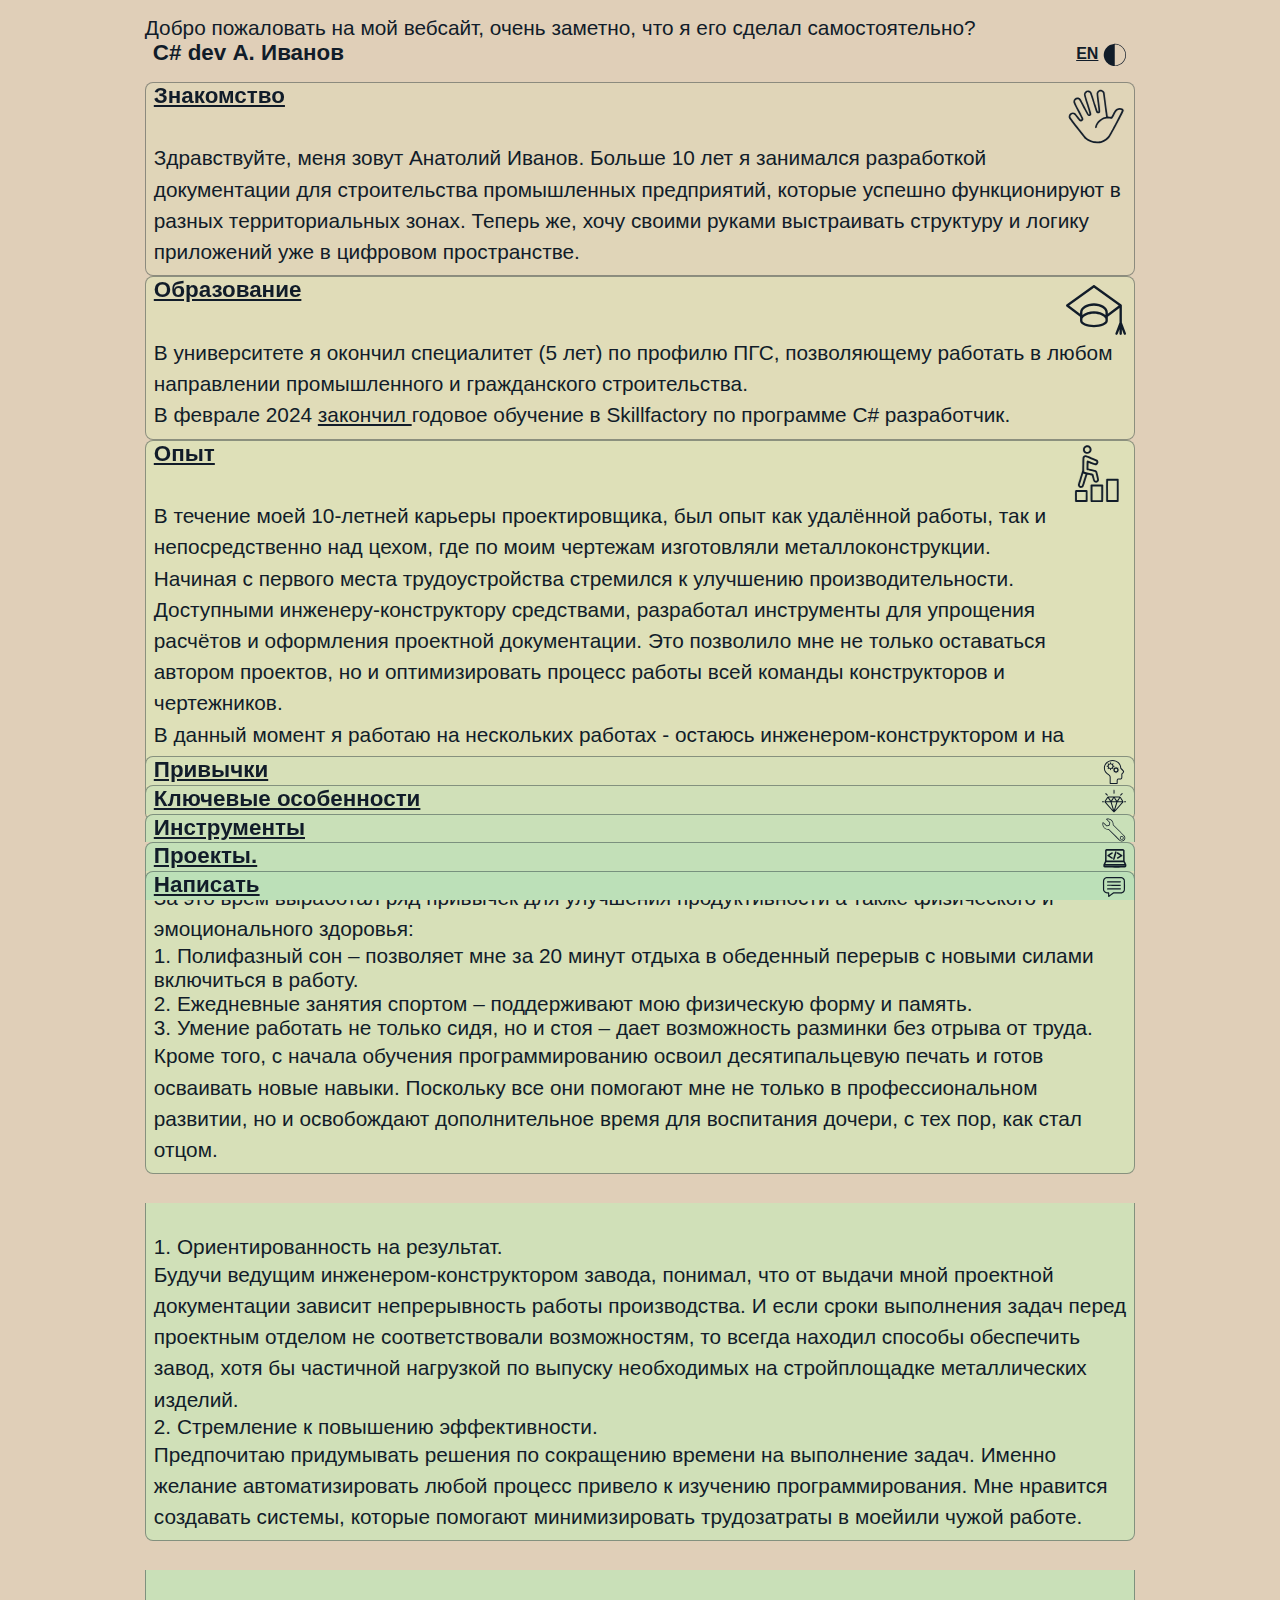
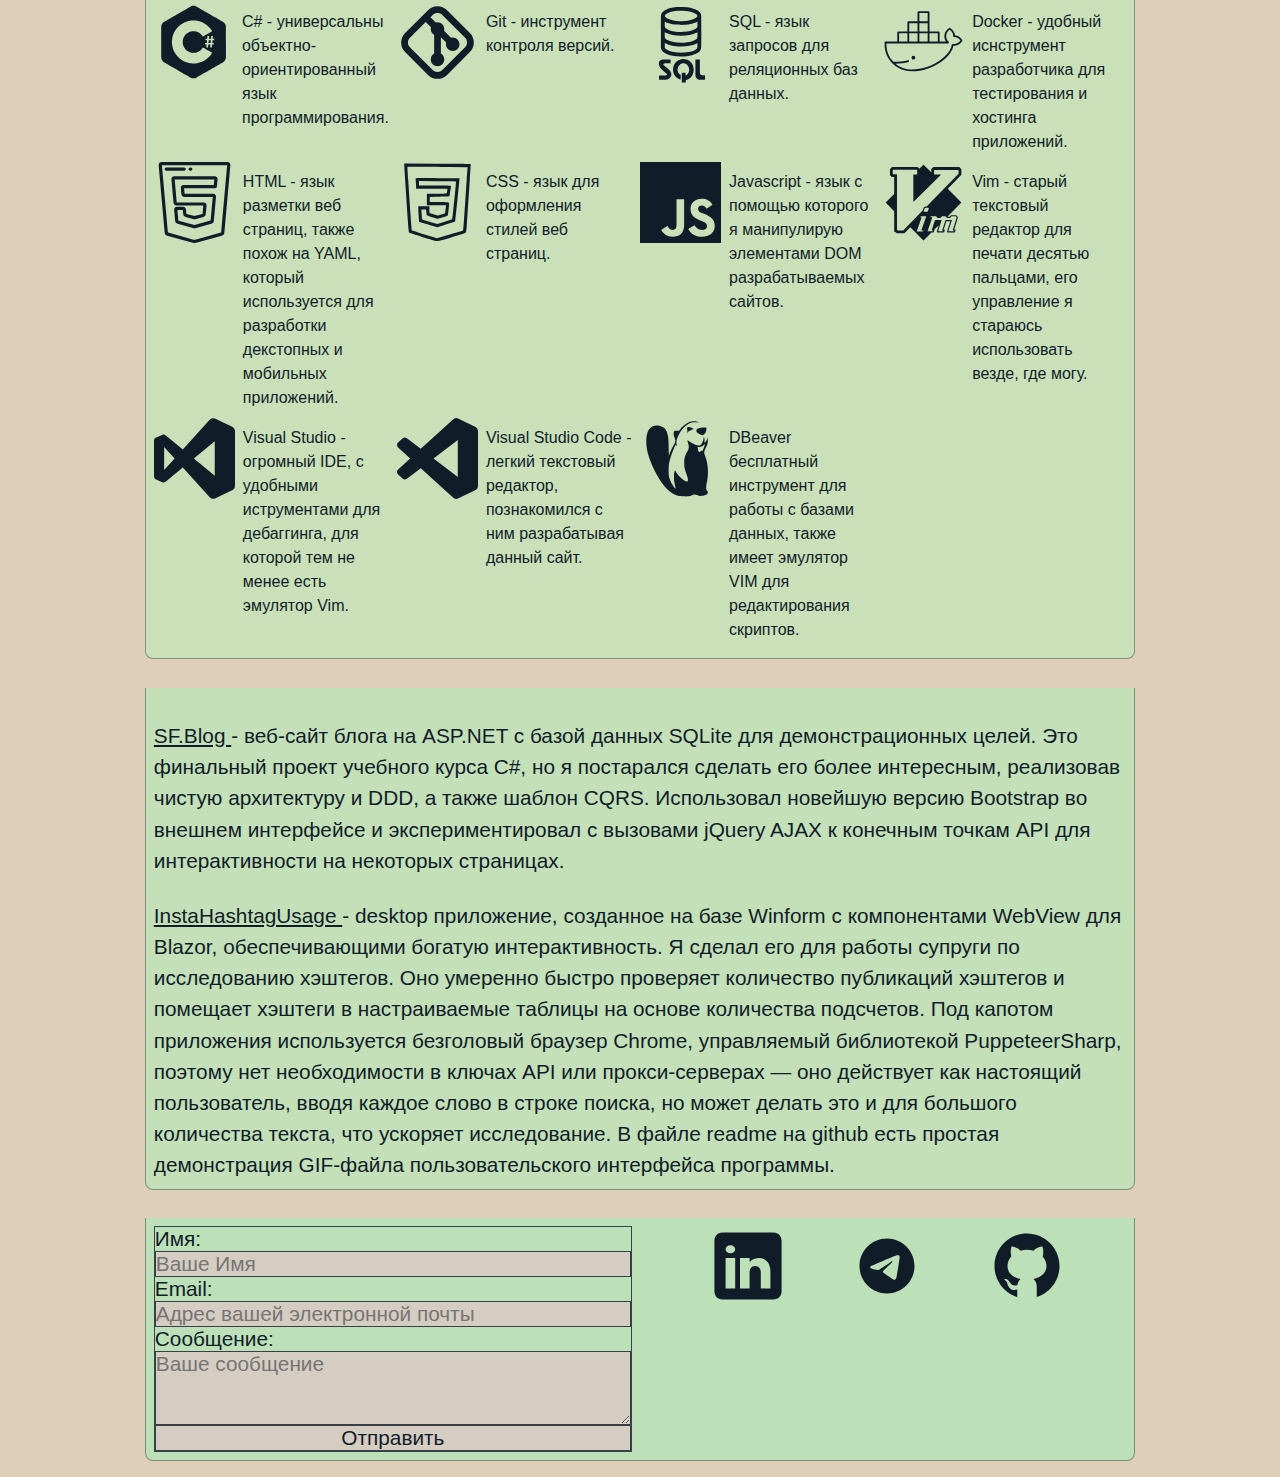
==== commit a261d0a9: "removed typo" ====
--- a/ru.html
+++ b/ru.html
@@ -134,7 +134,7 @@
                         но и оптимизировать процесс работы всей команды конструкторов и чертежников.
                     </p>
                     <p>
-                        В данный момент я работаю на нескольких работах - оставаюсь инженером-конструктором
+                        В данный момент я работаю на нескольких работах - остаюсь инженером-конструктором
                         и на партайм занятости как C# разработчик в проекте на .NET Framework.
                         Вот мой
                         <a
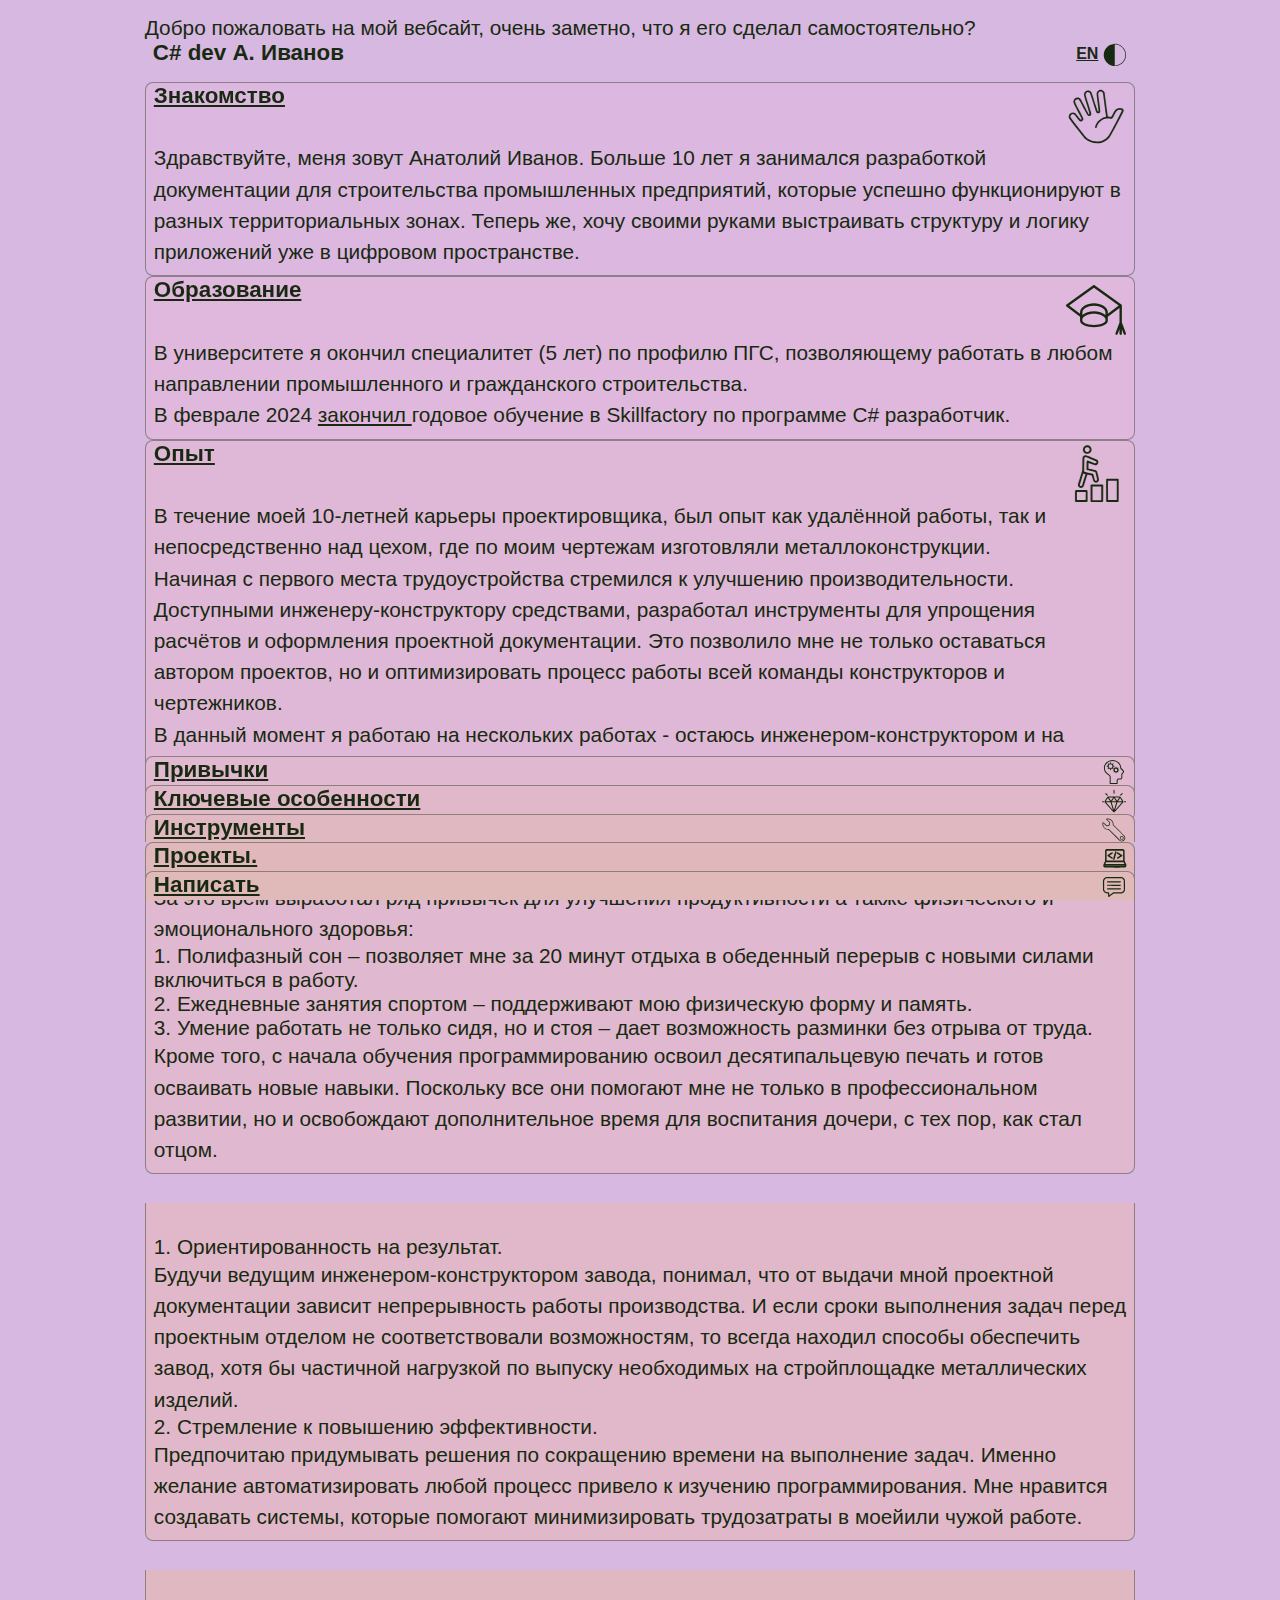
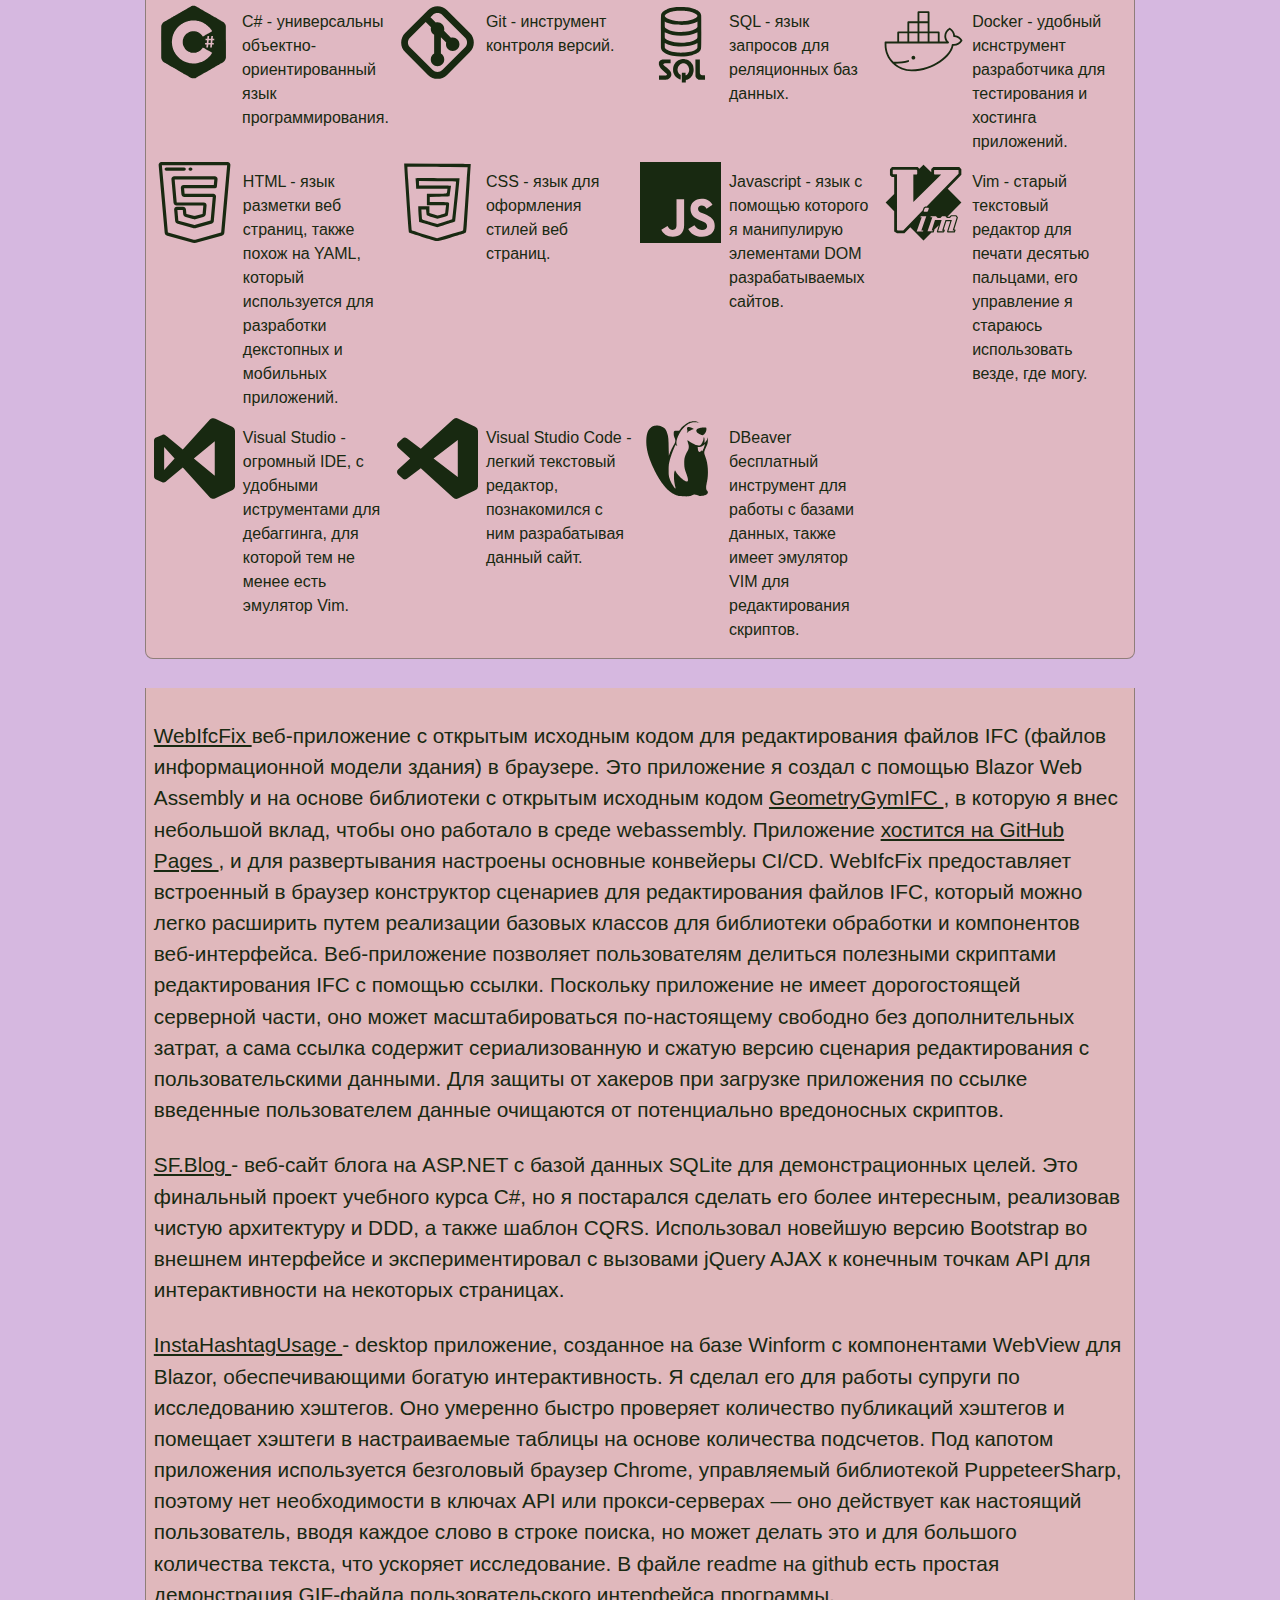
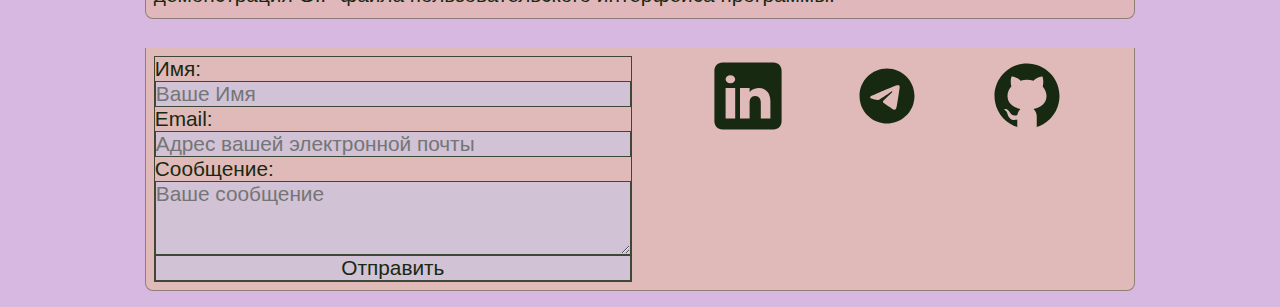
==== commit f23ace78: "added info about WebIfcFix" ====
--- a/ru.html
+++ b/ru.html
@@ -422,6 +422,27 @@
                     id="projects">
                     <p>
                         <a
+                            href="https://github.com/keepdream1ng/WebIfcFix"
+                            target="_blank">
+                            WebIfcFix
+                        </a>
+                        веб-приложение с открытым исходным кодом для редактирования файлов IFC (файлов информационной модели здания) в браузере. Это приложение я создал с помощью Blazor Web Assembly и на основе библиотеки с открытым исходным кодом
+                        <a
+                            href="https://github.com/GeometryGym/GeometryGymIFC"
+                            target="_blank">
+                            GeometryGymIFC
+                        </a> 
+                        , в которую я внес небольшой вклад, чтобы оно работало в среде webassembly. Приложение  
+                        <a
+                            href="https://keepdream1ng.github.io/WebIfcFix/"
+                            target="_blank">
+                            хостится на GitHub Pages
+                        </a>
+                        , и для развертывания настроены основные конвейеры CI/CD. WebIfcFix предоставляет встроенный в браузер конструктор сценариев для редактирования файлов IFC, который можно легко расширить путем реализации базовых классов для библиотеки обработки и компонентов веб-интерфейса. Веб-приложение позволяет пользователям делиться полезными скриптами редактирования IFC с помощью ссылки. Поскольку приложение не имеет дорогостоящей серверной части, оно может масштабироваться по-настоящему свободно без дополнительных затрат, а сама ссылка содержит сериализованную и сжатую версию сценария редактирования с пользовательскими данными. Для защиты от хакеров при загрузке приложения по ссылке введенные пользователем данные очищаются от потенциально вредоносных скриптов. 
+                    </p>
+                    <br/>
+                    <p>
+                        <a
                             href="https://github.com/keepdream1ng/SF.Blog"
                             target="_blank">
                             SF.Blog 
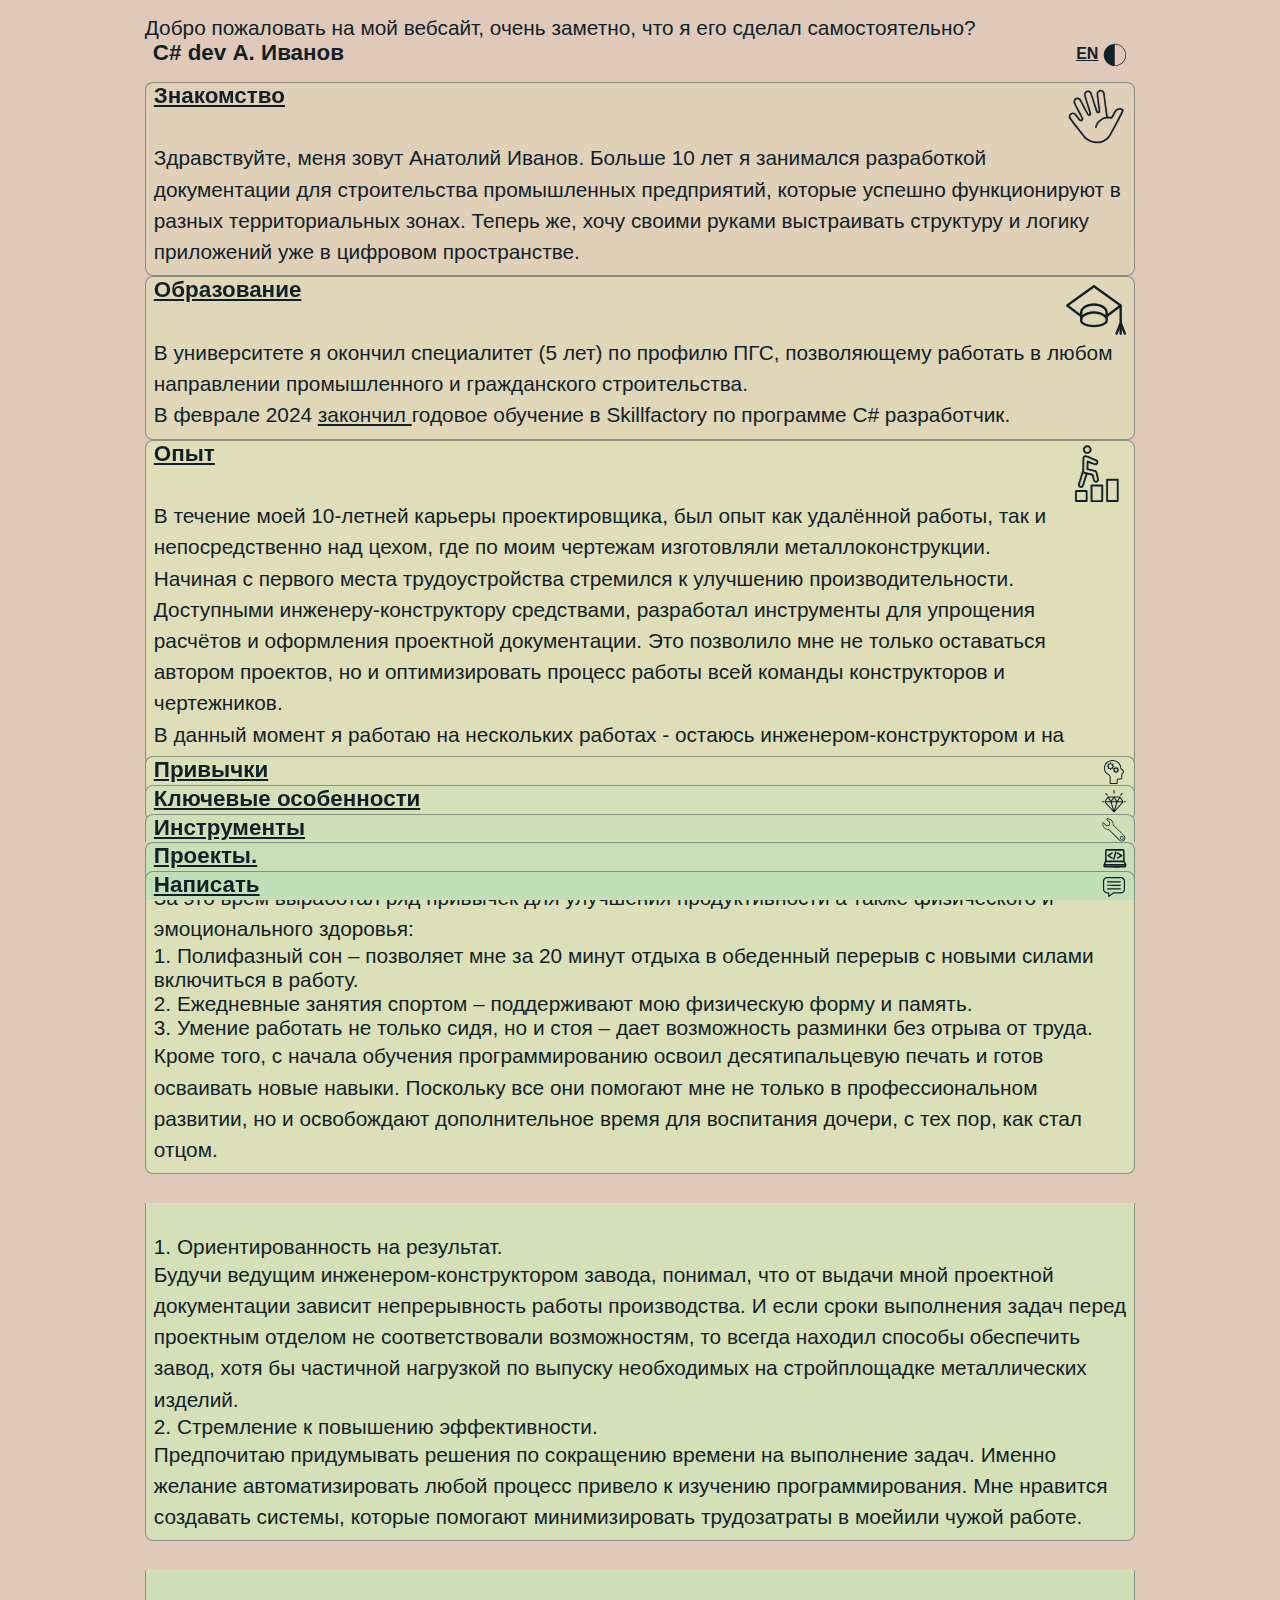
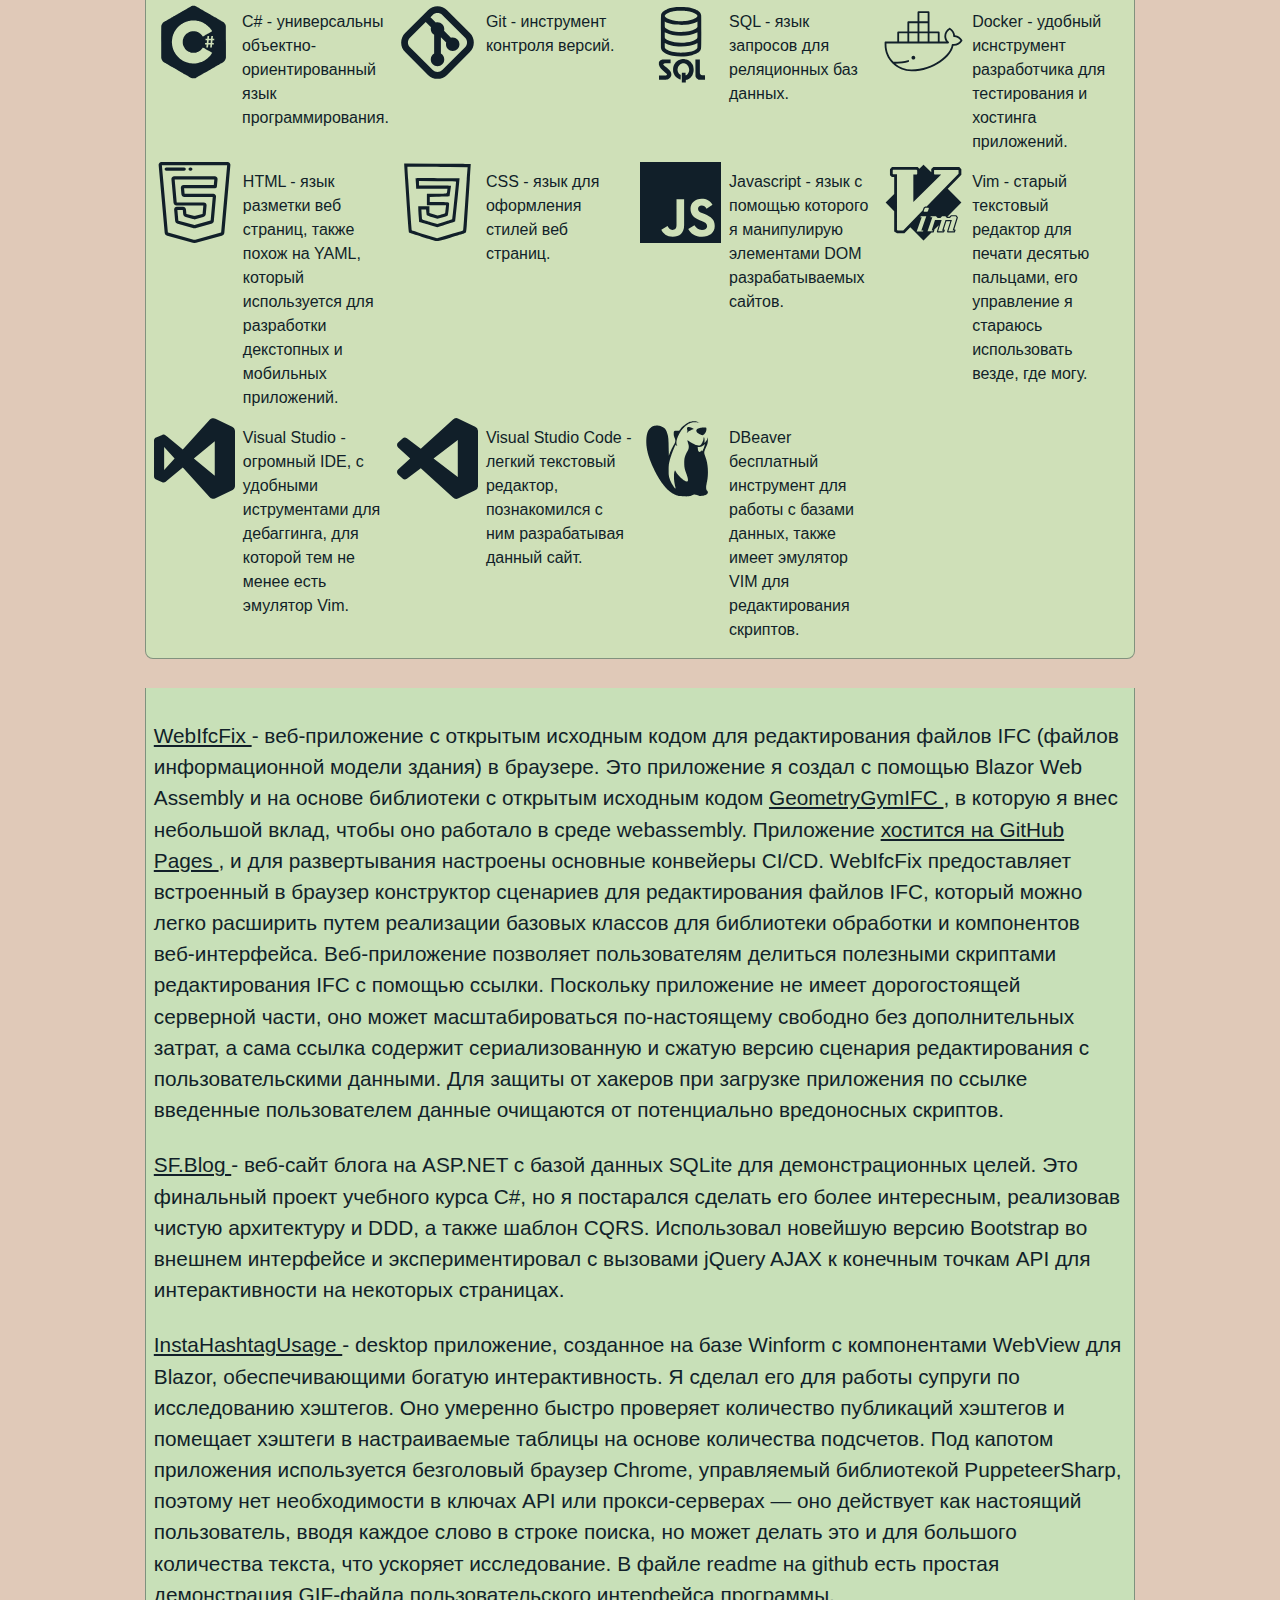
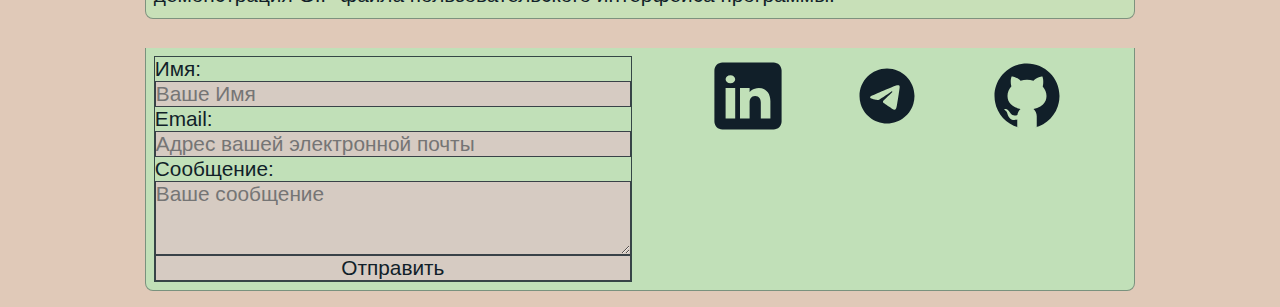
==== commit 2188b9d6: "fixed typo" ====
--- a/ru.html
+++ b/ru.html
@@ -426,7 +426,7 @@
                             target="_blank">
                             WebIfcFix
                         </a>
-                        веб-приложение с открытым исходным кодом для редактирования файлов IFC (файлов информационной модели здания) в браузере. Это приложение я создал с помощью Blazor Web Assembly и на основе библиотеки с открытым исходным кодом
+                        - веб-приложение с открытым исходным кодом для редактирования файлов IFC (файлов информационной модели здания) в браузере. Это приложение я создал с помощью Blazor Web Assembly и на основе библиотеки с открытым исходным кодом
                         <a
                             href="https://github.com/GeometryGym/GeometryGymIFC"
                             target="_blank">
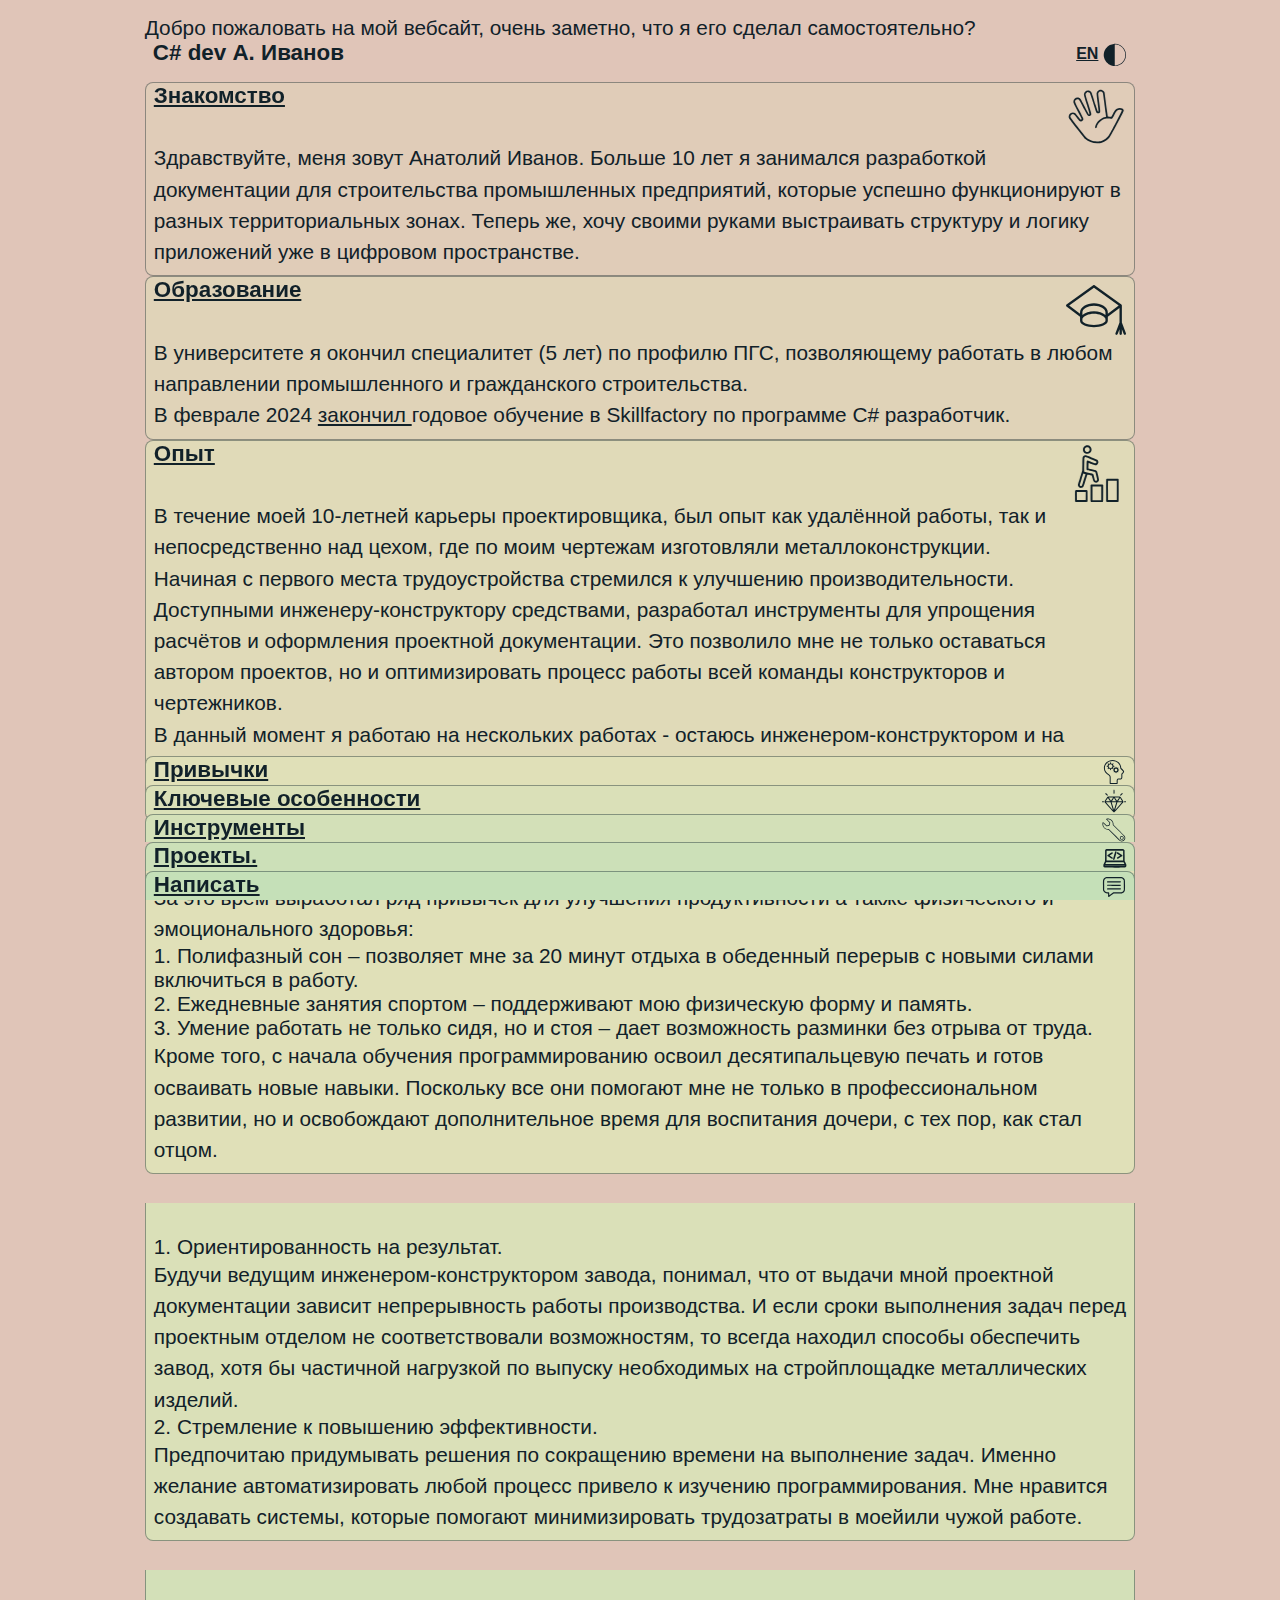
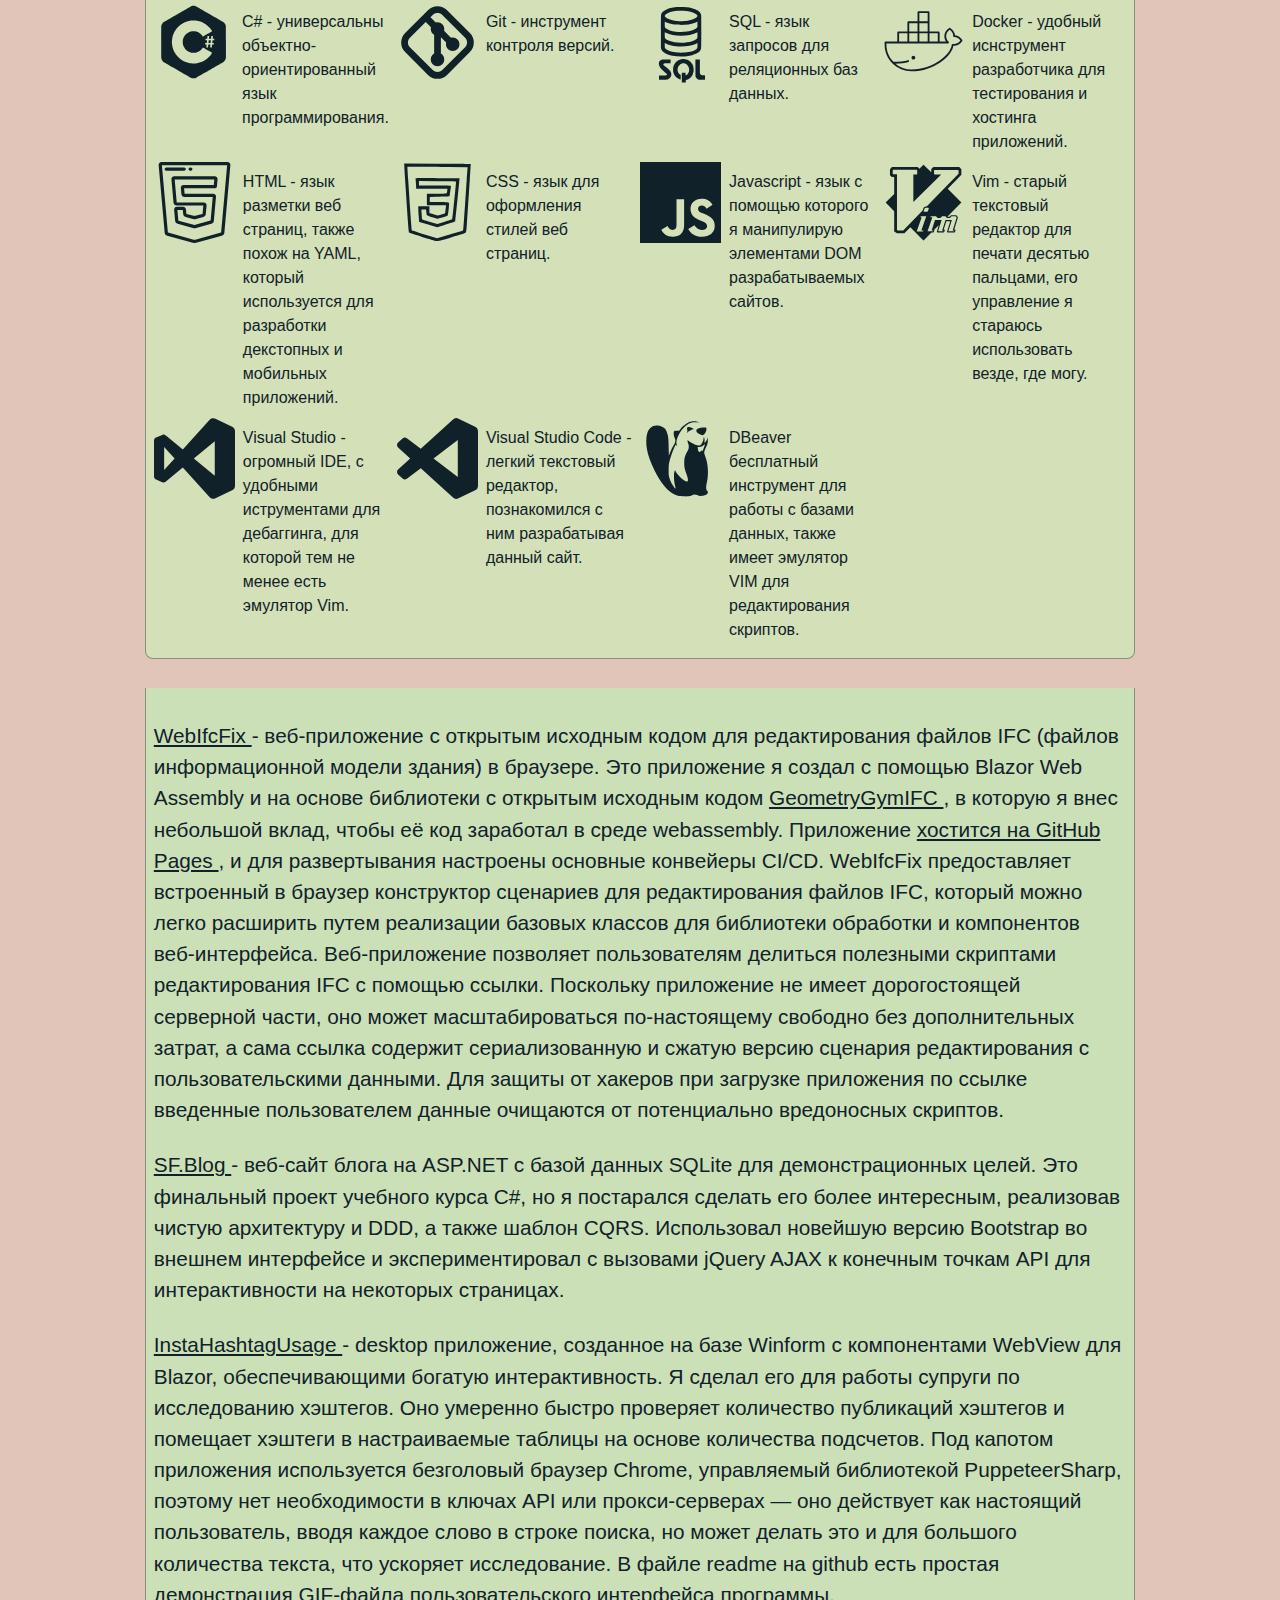
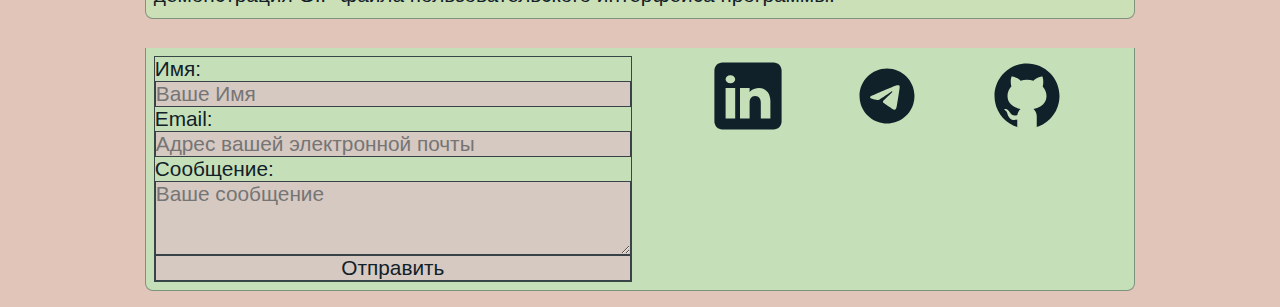
==== commit 29d10b74: "rephrased sentence about project" ====
--- a/ru.html
+++ b/ru.html
@@ -432,7 +432,7 @@
                             target="_blank">
                             GeometryGymIFC
                         </a> 
-                        , в которую я внес небольшой вклад, чтобы оно работало в среде webassembly. Приложение  
+                        , в которую я внес небольшой вклад, чтобы её код заработал в среде webassembly. Приложение  
                         <a
                             href="https://keepdream1ng.github.io/WebIfcFix/"
                             target="_blank">
